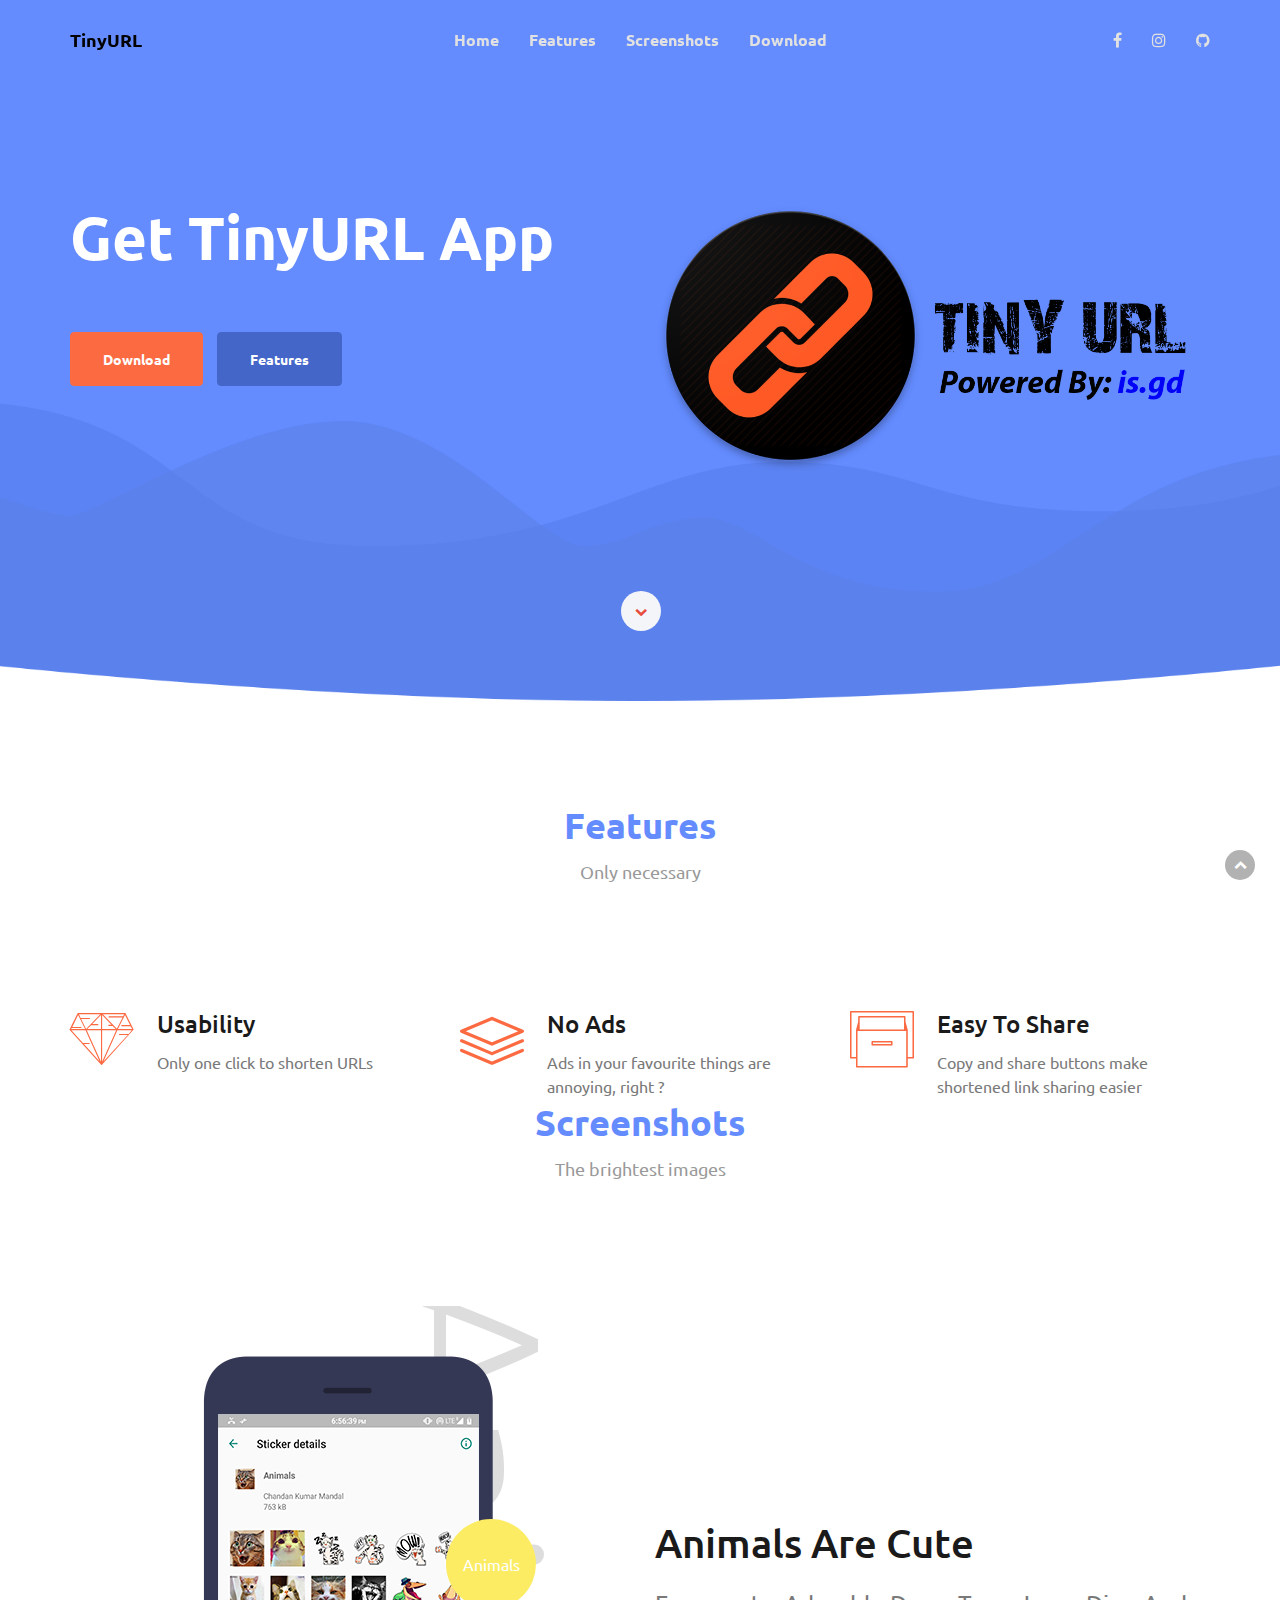
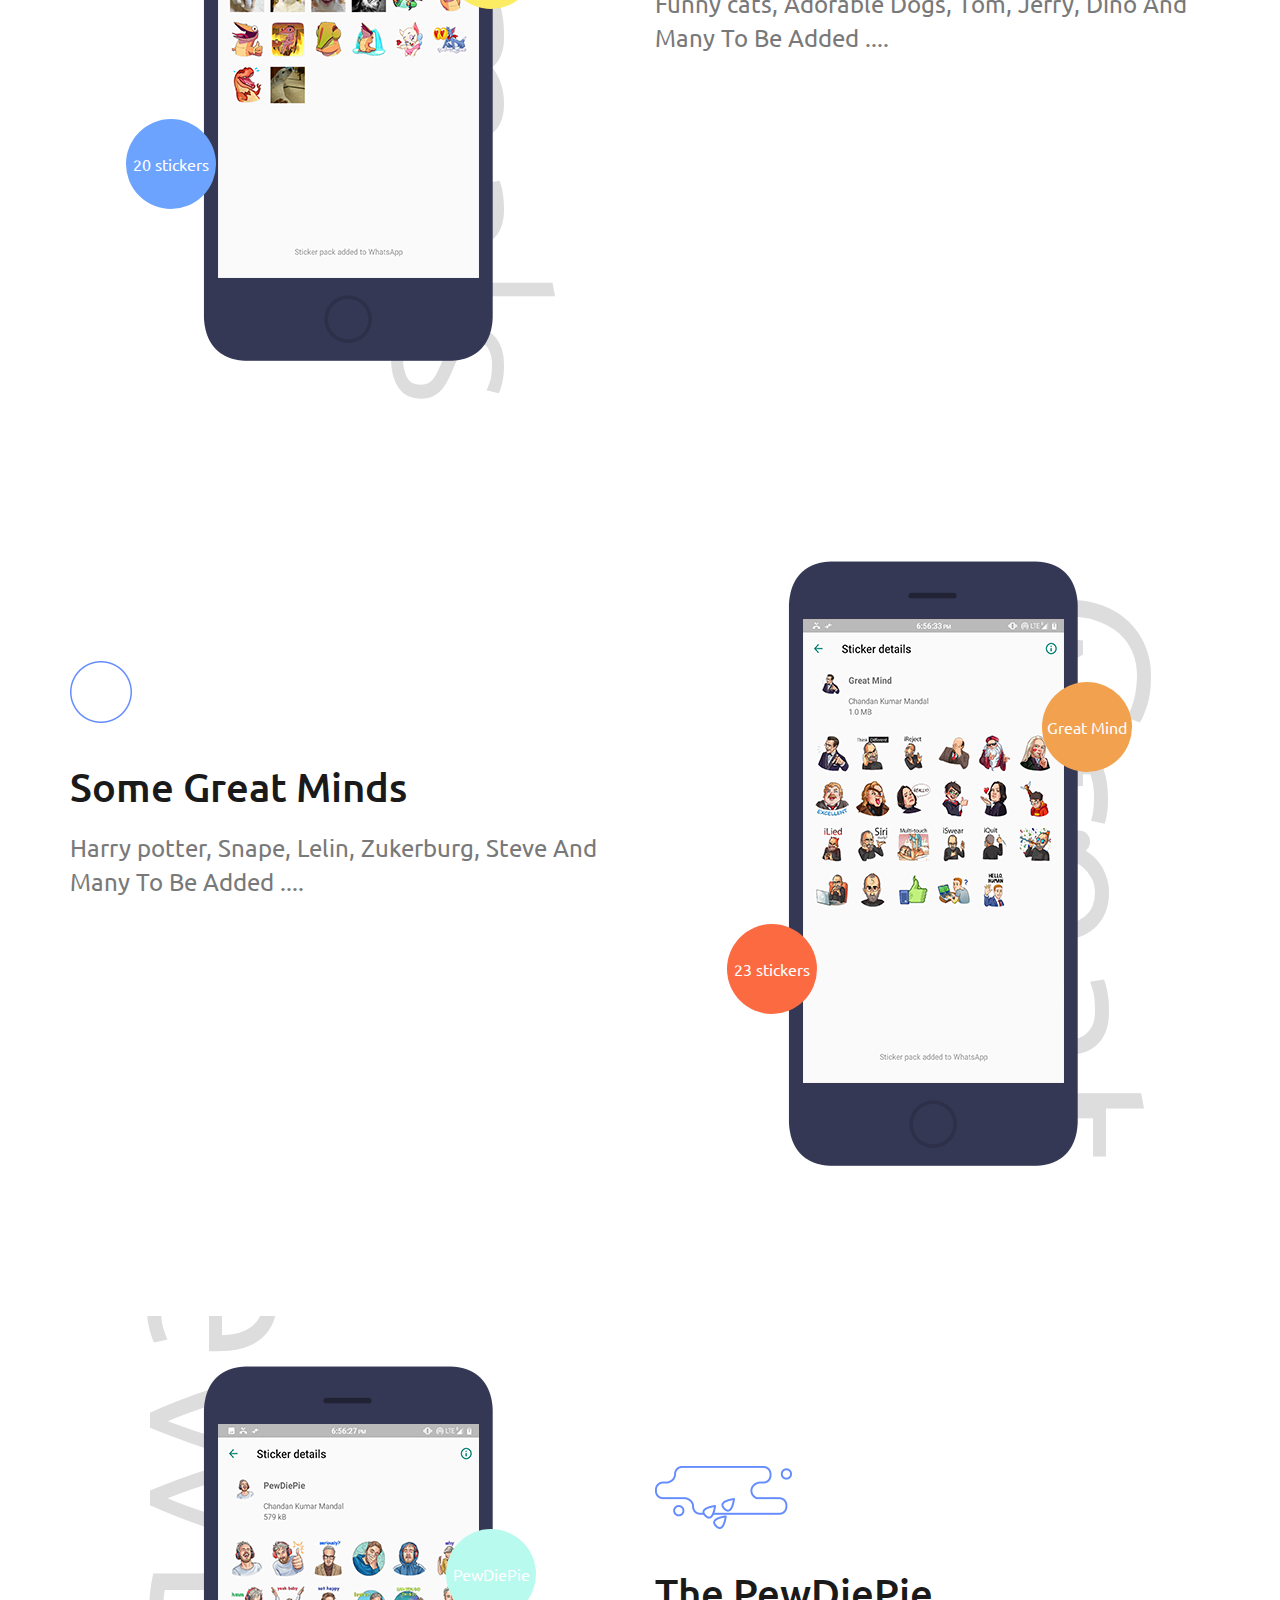
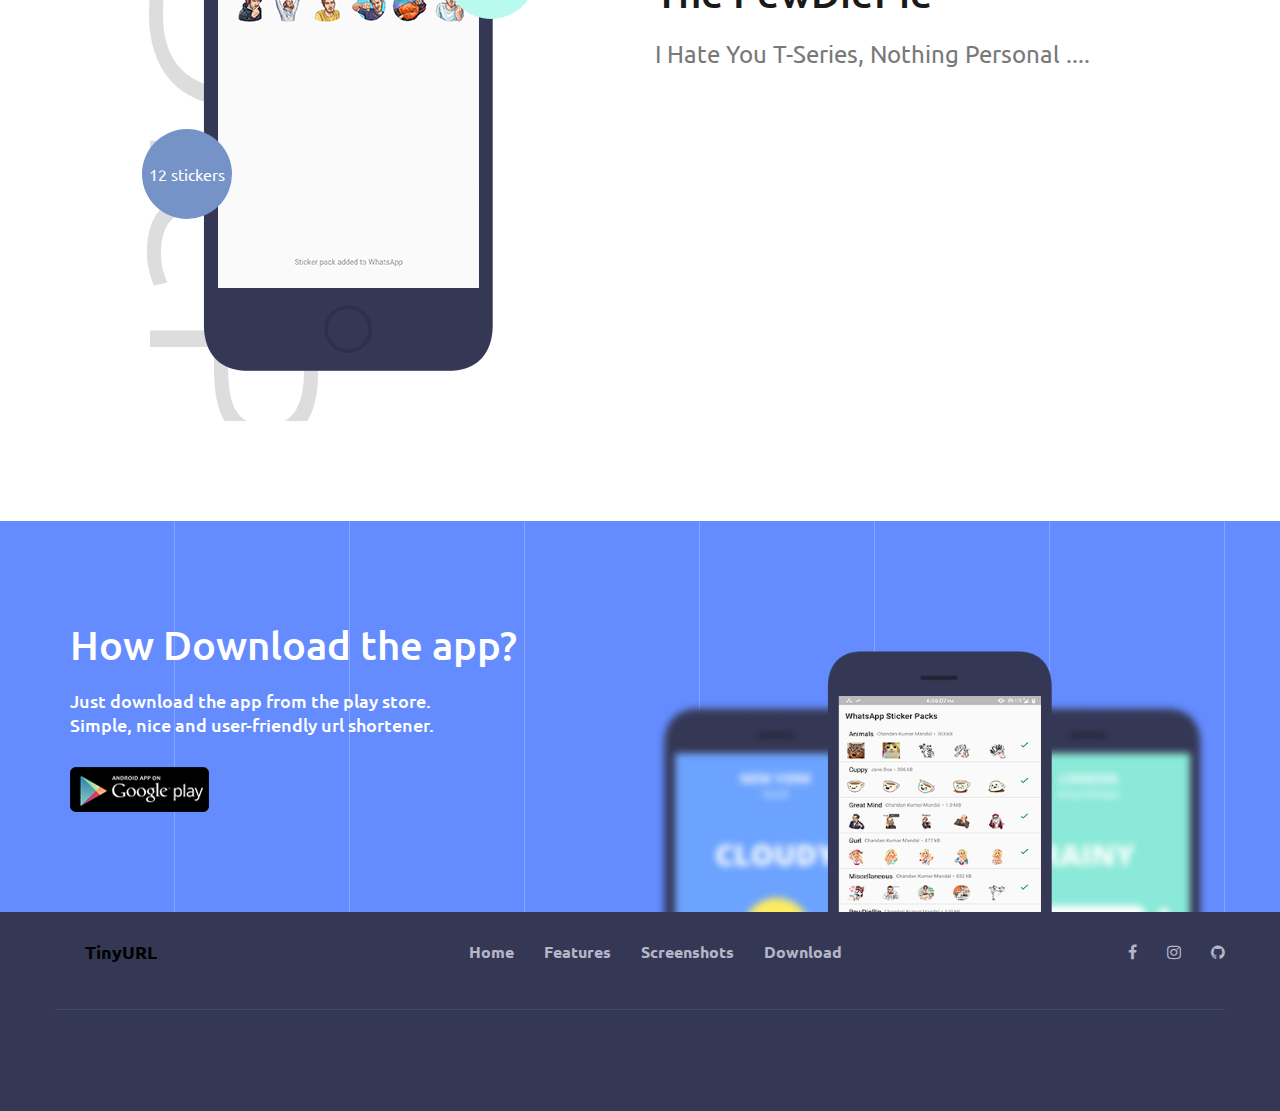
==== TinyURL/index.html @ ca2f942c "TinyURL pushed" ====
<!doctype html>
<html class="no-js" lang="en">

<head>
    <meta charset="utf-8">
    <title>TinyURL</title>
    <meta name="description" content="">
    <meta name="viewport" content="width=device-width, initial-scale=1">
    <link rel="icon" type="image/png" href="favicon.ico">

    <!--Google Font link-->
    <link href="https://fonts.googleapis.com/css?family=Ubuntu:300,300i,400,400i,500,500i,700,700i" rel="stylesheet">


    <link rel="stylesheet" href="assets/css/swiper.min.css">
    <link rel="stylesheet" href="assets/css/animate.css">
    <link rel="stylesheet" href="assets/css/iconfont.css">
    <link rel="stylesheet" href="assets/css/font-awesome.min.css">
    <link rel="stylesheet" href="assets/css/bootstrap.min.css">
    <link rel="stylesheet" href="assets/css/magnific-popup.css">
    <link rel="stylesheet" href="assets/css/bootsnav.css">



    <!--For Plugins external css-->
    <!--<link rel="stylesheet" href="assets/css/plugins.css" />-->
    <!--Theme custom css -->
    <link rel="stylesheet" href="assets/css/style.css">

    <!--Theme Responsive css-->
    <link rel="stylesheet" href="assets/css/responsive.css" />

    <script src="assets/js/vendor/modernizr-2.8.3-respond-1.4.2.min.js"></script>
    
    <!-- Global site tag (gtag.js) - Google Analytics -->
    <script async src="https://www.googletagmanager.com/gtag/js?id=UA-130914619-2"></script>
    <script>
        window.dataLayer = window.dataLayer || [];
        function gtag(){dataLayer.push(arguments);}
        gtag('js', new Date());

        gtag('config', 'UA-130914619-2');
    </script>

</head>

<body data-spy="scroll" data-target=".navbar-collapse">


    <!-- Preloader -->
    <div id="loading">
        <div id="loading-center">
            <div id="loading-center-absolute">
                <div class="object" id="object_one"></div>
                <div class="object" id="object_two"></div>
                <div class="object" id="object_three"></div>
                <div class="object" id="object_four"></div>
            </div>
        </div>
    </div>
    <!--End off Preloader -->


    <div class="culmn">
        <!--Home page style-->


        <nav class="navbar navbar-default bootsnav navbar-fixed white no-background">
            <div class="container">

                <!-- Start Atribute Navigation -->
                <div class="attr-nav">
                    <ul>
                        <li>
                            <a href="https://facebook.com/chankruze">
                                <i class="fa fa-facebook"></i>
                            </a>
                        </li>
                        <li>
                            <a href="https://instagram.com/chankruze">
                                <i class="fa fa-instagram"></i>
                            </a>
                        </li>
                        <li>
                            <a href="https://github.com/chankruze">
                                <i class="fa fa-github"></i>
                            </a>
                        </li>
                    </ul>
                </div>
                <!-- End Atribute Navigation -->


                <!-- Start Header Navigation -->
                <div class="navbar-header">
                    <button type="button" class="navbar-toggle" data-toggle="collapse" data-target="#navbar-menu">
                        <i class="fa fa-bars"></i>
                    </button>
                    <a class="navbar-brand" id="logo-brand-top" href="#brand">TinyURL</a>

                </div>
                <!-- End Header Navigation -->

                <!-- navbar menu -->
                <div class="collapse navbar-collapse" id="navbar-menu">
                    <ul class="nav navbar-nav navbar-center">
                        <li>
                            <a href="#home">Home</a>
                        </li>
                        <li>
                            <a href="#features">Features</a>
                        </li>
                        <li>
                            <a href="#screen_area">Screenshots</a>
                        </li>
                        <li>
                            <a href="#download">Download</a>
                        </li>
                    </ul>
                </div>
                <!-- /.navbar-collapse -->
            </div>
        </nav>

        <!--Home Sections-->

        <section id="home" class="home">
            <div class="container">
                <div class="row">
                    <div class="main_home">
                        <div class="col-md-6">
                            <div class="home_text">
                                <h1 class="text-white">Get TinyURL App</h1>
                            </div>

                            <div class="home_btns m-top-40">
                                <a href="#download" class="btn btn-danger m-top-20">Download</a>
                                <a href="#features" class="btn btn-primary m-top-20">Features</a>
                            </div>
                        </div>

                        <div class="col-md-6">
                            <div class="phone_one phone_attr1 text-center sm-m-top-50">
                                <div class="text-uppercase text-white">
                                    <img src="assets/images/Graphics1.png" alt="" />
                                </div>
                            </div>
                        </div>

                    </div>
                    <div class="scrooldown">
                        <a href="#features">
                            <i class="fa fa-chevron-down"></i>
                        </a>
                    </div>

                </div>
                <!--End off row-->
            </div>
            <!--End off container -->
        </section>
        <!--End off Home Sections-->



        <!--Featured Section-->
        <section id="features" class="features">
            <div class="container">
                <div class="row">
                    <div class="main_features p-top-100">
                        <div class="col-md-8 col-md-offset-2 col-sm-12 col-xs-12">
                            <div class="head_title text-center">
                                <h2>Features</h2>
                                <h5>Only necessary</h5>
                            </div>
                        </div>

                        <div class="col-md-4">
                            <div class="features_item sm-m-top-30">
                                <div class="f_item_icon">
                                    <i class="icon icon-diamond6"></i>
                                </div>
                                <div class="f_item_text">
                                    <h3>Usability</h3>
                                    <p>Only one click to shorten URLs</p>
                                </div>
                            </div>
                        </div>
                        <div class="col-md-4">
                            <div class="features_item sm-m-top-30">
                                <div class="f_item_icon">
                                    <i class="icon icon-layers2"></i>
                                </div>
                                <div class="f_item_text">
                                    <h3>No Ads</h3>
                                    <p>Ads in your favourite things are annoying, right ?</p>
                                </div>
                            </div>
                        </div>
                        <div class="col-md-4">
                            <div class="features_item sm-m-top-30">
                                <div class="f_item_icon">
                                    <i class="icon icon-business-32"></i>
                                </div>
                                <div class="f_item_text">
                                    <h3>Easy To Share</h3>
                                    <p>Copy and share buttons make shortened link sharing easier</p>
                                </div>
                            </div>
                        </div>
                    </div>
                </div>
                <!-- End off row -->
            </div>
            <!-- End off container -->
        </section>
        <!-- End off Featured Section-->

        <!--screen short section-->

        <section id="screen_area" class="screen_area">
            <div class="container">
                <div class="row">
                    <div class="main_screen">
                        <div class="col-md-8 col-md-offset-2 col-sm-12">
                            <div class="head_title text-center">
                                <h2>Screenshots</h2>
                                <h5>The brightest images</h5>
                            </div>
                        </div>

                        <!-- Screen01-->
                        <div class="screen01 roomy-50">
                            <div class="col-md-6">
                                <div class="screen01_img text-center">
                                    <div class="attr_cloudy text-white">Animals</div>
                                    <div class="attr_deg2 text-white">20 stickers</div>
                                    <img src="assets/images/screen01.png" alt="" />
                                    <h1 class="cloudy">Animals</h1>
                                </div>
                            </div>
                            <div class="col-md-6">
                                <div class="screen01_content m-top-100">
                                    <div class="screen01_content_img ">
                                        <img src="assets/images/drag/cloud1.png" alt="" />
                                    </div>
                                    <h2 class="m-top-40">Animals Are Cute</h2>
                                    <p class="m-top-20">Funny cats, Adorable Dogs, Tom, Jerry, Dino And Many To Be Added ....</p>
                                </div>
                            </div>
                        </div>
                        <!--End off Screen01-->

                        <!-- Screen02-->
                        <div class="screen02 roomy-50 m-top-100">
                            <div class="col-md-6 col-md-push-6">
                                <div class="screen02_img text-center">
                                    <div class="attr_sun2 text-white">Great Mind</div>
                                    <div class="attr_deg3 text-white">23 stickers</div>
                                    <img src="assets/images/screen02.png" alt="" />
                                    <h1 class="sunny">Great Mind</h1>
                                </div>
                            </div>
                            <div class="col-md-6 col-md-pull-6">
                                <div class="screen02_content m-top-100">
                                    <div class="screen02_content_img ">
                                        <img src="assets/images/sun1.png" alt="" />
                                    </div>
                                    <h2 class="m-top-40">Some Great Minds</h2>
                                    <p class="m-top-20">Harry potter, Snape, Lelin, Zukerburg, Steve And Many To Be Added ....</p>
                                </div>
                            </div>
                        </div>
                        <!--End off Screen02-->

                        <!-- Screen03-->
                        <div class="screen03 roomy-50 m-top-100">
                            <div class="col-md-6">
                                <div class="screen03_img text-center">
                                    <div class="attr_rainy2 text-white">PewDiePie</div>
                                    <div class="attr_deg4 text-white">12 stickers</div>
                                    <img src="assets/images/screen03.png" alt="" />
                                    <h1 class="rainy">PewDiePie</h1>
                                </div>
                            </div>
                            <div class="col-md-6">
                                <div class="screen03_content m-top-100">
                                    <div class="screen03_content_img ">
                                        <img src="assets/images/rainy1.png" alt="" />
                                    </div>
                                    <h2 class="m-top-40">The PewDiePie</h2>
                                    <p class="m-top-20">I Hate You T-Series, Nothing Personal ....</p>
                                </div>
                            </div>
                        </div>
                        <!--End off Screen02-->


                    </div>
                </div>
                <!--End off row-->
            </div>
            <!--End off container-->
        </section>
        <!--End off Screen01 Area Section -->




        <!--App Download Section-->
        <section id="download" class="download m-top-100">
            <div class="download_overlay"></div>
            <div class="container">
                <div class="row">
                    <div class="main_download ">
                        <div class="col-md-6">
                            <div class="download_item roomy-100">
                                <h2 class="text-white">How Download the app?</h2>
                                <h5 class="text-white m-top-20">Just download the app from the play store. Simple, nice and user-friendly url shortener.</h5>

                                <div class="download_app m-top-30">
                                    <a href="https://play.google.com/store/apps/details?id=com.geekofia.tinyurl">
                                        <img src="assets/images/googleplay.png" alt="google play image">
                                    </a>
                                </div>
                            </div>
                        </div>
                        <div class="col-md-6">
                            <div class="download_item m-top-70">
                                <img class="app_right" src="assets/images/appdownload1.png" alt="" />
                            </div>
                        </div>
                    </div>
                </div>
            </div>
        </section>

        <!-- scroll up-->
        <div class="scrollup">
            <a href="#">
                <i class="fa fa-chevron-up"></i>
            </a>
        </div>
        <!-- End off scroll up -->


        <footer id="footer" class="footer bg-black">
            <div class="container">
                <div class="row">
                    <div class="col-md-12">
                        <nav class="navbar navbar-default bootsnav footer-menu no-background">
                            <div class="container">

                                <!-- Start Atribute Navigation -->
                                <div class="attr-nav">
                                    <ul>
                                        <li>
                                            <a href="https://facebook.com/chankruze">
                                                <i class="fa fa-facebook"></i>
                                            </a>
                                        </li>
                                        <li>
                                            <a href="https://instagram.com/chankruze">
                                                <i class="fa fa-instagram"></i>
                                            </a>
                                        </li>
                                        <li>
                                            <a href="https://github.com/chankruze">
                                                <i class="fa fa-github"></i>
                                            </a>
                                        </li>
                                    </ul>
                                </div>
                                <!-- End Atribute Navigation -->


                                <!-- Start Header Navigation -->
                                <div class="navbar-header">
                                    <button type="button" class="navbar-toggle" data-toggle="collapse" data-target="#navbar-footer">
                                        <i class="fa fa-bars"></i>
                                    </button>
                                    <a class="navbar-brand" id="logo-brand-bottom" href="#brand">TinyURL</a>
                                </div>
                                <!-- End Header Navigation -->

                                <!-- navbar menu -->
                                <div class="collapse navbar-collapse" id="navbar-footer">
                                    <ul class="nav navbar-nav navbar-center">
                                        <li>
                                            <a href="#home">Home</a>
                                        </li>
                                        <li>
                                            <a href="#features">Features</a>
                                        </li>
                                        <li>
                                            <a href="#screen_area">Screenshots</a>
                                        </li>
                                        <li>
                                            <a href="#download">Download</a>
                                        </li>
                                    </ul>
                                </div>
                                <!-- /.navbar-collapse -->
                            </div>
                        </nav>
                    </div>
                    <div class="divider"></div>
                    <div class="col-md-12">
                        <div class="main_footer text-center p-top-40 p-bottom-30">
                            <p class="wow fadeInRight" data-wow-duration="1s">
                                Made with
                                <i class="fa fa-heart"></i>
                                by
                                <a target="_blank" href="https://github.com/chankruze">Chandan Kumar Mandal</a>
                                2018.
                            </p>
                        </div>
                    </div>
                </div>
            </div>
        </footer>




    </div>

    <!-- JS includes -->

    <script src="assets/js/vendor/jquery-1.11.2.min.js"></script>
    <script src="assets/js/vendor/bootstrap.min.js"></script>

    <script src="assets/js/jquery.magnific-popup.js"></script>
    <script src="assets/js/jquery.easing.1.3.js"></script>
    <script src="assets/js/swiper.min.js"></script>
    <script src="assets/js/jquery.collapse.js"></script>
    <script src="assets/js/bootsnav.js"></script>



    <script src="assets/js/plugins.js"></script>
    <script src="assets/js/main.js"></script>

</body>

</html>
---- TinyURL/assets/css/iconfont.css ----
/*********************************************************************

*  Icon pack: bootstrapThemesCo-icon
*  This Icon pack created by: http://bootstrapthemes.co
*
*  Please keep this disclaimer with my code if you use it. Thanks. :-)
*  Got feedback or questions, ask here:
*  https://github.com/bootstrapthemesco/bootstrapthemes.co/issues

*********************************************************************/

@font-face {
    font-family: 'bootstrapThemesCo-icon';
    src:    url('../fonts/bootstrapThemesCo-icon.eot?dcpptv');
    src:    url('../fonts/bootstrapThemesCo-icon.eot?dcpptv#iefix') format('embedded-opentype'),
        url('../fonts/bootstrapThemesCo-icon.ttf?dcpptv') format('truetype'),
        url('../fonts/bootstrapThemesCo-icon.woff?dcpptv') format('woff'),
        url('../fonts/bootstrapThemesCo-icon.svg?dcpptv#bootstrapThemesCo-icon') format('svg');
    font-weight: normal;
    font-style: normal;
}

.icon {
    /* use !important to prevent issues with browser extensions that change fonts */
    font-family: 'bootstrapThemesCo-icon' !important;
    speak: none;
    font-style: normal;
    font-weight: normal;
    font-variant: normal;
    text-transform: none;
    line-height: 1;

    /* Better Font Rendering =========== */
    -webkit-font-smoothing: antialiased;
    -moz-osx-font-smoothing: grayscale;
}

.icon-agenda:before {
    content: "\eaca";
}
.icon-art:before {
    content: "\eacb";
}
.icon-picture2:before {
    content: "\e827";
}
.icon-bag:before {
    content: "\eacc";
}
.icon-eccommerce:before {
    content: "\eacf";
}
.icon-clock3:before {
    content: "\ead0";
}
.icon-clothes:before {
    content: "\ead1";
}
.icon-commerce-1:before {
    content: "\ead2";
}
.icon-commerce2:before {
    content: "\ead3";
}
.icon-computer2:before {
    content: "\ead4";
}
.icon-crown:before {
    content: "\ead5";
}
.icon-cup:before {
    content: "\ead6";
}
.icon-resturent:before {
    content: "\ead7";
}
.icon-birthday:before {
    content: "\ead8";
}
.icon-drinks:before {
    content: "\ead9";
}
.icon-drinks1:before {
    content: "\eada";
}
.icon-cup1:before {
    content: "\eadb";
}
.icon-pizza1:before {
    content: "\eadc";
}
.icon-bear1:before {
    content: "\eadd";
}
.icon-burger:before {
    content: "\eade";
}
.icon-food-9:before {
    content: "\eadf";
}
.icon-food-10:before {
    content: "\eae0";
}
.icon-food-11:before {
    content: "\eae1";
}
.icon-food-12:before {
    content: "\eae2";
}
.icon-food:before {
    content: "\eae3";
}
.icon-home2:before {
    content: "\eae4";
}
.icon-justice:before {
    content: "\eae5";
}
.icon-light-1:before {
    content: "\eae6";
}
.icon-light:before {
    content: "\eae7";
}
.icon-medical-12:before {
    content: "\eae8";
}
.icon-medical-22:before {
    content: "\eae9";
}
.icon-medical2:before {
    content: "\eaea";
}
.icon-money2:before {
    content: "\eaeb";
}
.icon-mountain:before {
    content: "\eaec";
}
.icon-multimedia-12:before {
    content: "\eaed";
}
.icon-multimedia2:before {
    content: "\eaee";
}
.icon-music-1:before {
    content: "\eaef";
}
.icon-music-2:before {
    content: "\eaf0";
}
.icon-music:before {
    content: "\eaf1";
}
.icon-party-1:before {
    content: "\eaf2";
}
.icon-party:before {
    content: "\eaf3";
}
.icon-people-14:before {
    content: "\eaf4";
}
.icon-people-22:before {
    content: "\eaf5";
}
.icon-people-32:before {
    content: "\eaf6";
}
.icon-people-42:before {
    content: "\eaf7";
}
.icon-people:before {
    content: "\eaf8";
}
.icon-planet:before {
    content: "\eaf9";
}
.icon-present:before {
    content: "\eafa";
}
.icon-restaurant-1:before {
    content: "\eafb";
}
.icon-restaurant2:before {
    content: "\eafc";
}
.icon-science-1:before {
    content: "\eafd";
}
.icon-science:before {
    content: "\eafe";
}
.icon-shapes:before {
    content: "\eaff";
}
.icon-size:before {
    content: "\eb00";
}
.icon-technology-12:before {
    content: "\eb02";
}
.icon-technology-22:before {
    content: "\eb03";
}
.icon-technology:before {
    content: "\eb04";
}
.icon-tool-12:before {
    content: "\eb05";
}
.icon-tool-22:before {
    content: "\eb06";
}
.icon-tool-32:before {
    content: "\eb07";
}
.icon-tool:before {
    content: "\eb08";
}
.icon-typography:before {
    content: "\eb09";
}
.icon-vintage-1:before {
    content: "\eb0a";
}
.icon-vintage-2:before {
    content: "\eb0b";
}
.icon-vintage2:before {
    content: "\eb0c";
}
.icon-wrench:before {
    content: "\eb0d";
}
.icon-bank31:before {
    content: "\e902";
}
.icon-bank45:before {
    content: "\e903";
}
.icon-bank53:before {
    content: "\e904";
}
.icon-bank110:before {
    content: "\e905";
}
.icon-bank111:before {
    content: "\e906";
}
.icon-cards3:before {
    content: "\e907";
}
.icon-bank48:before {
    content: "\e908";
}
.icon-money-6:before {
    content: "\e909";
}
.icon-id19:before {
    content: "\e90a";
}
.icon-cellphone:before {
    content: "\e90b";
}
.icon-money-7:before {
    content: "\e90c";
}
.icon-id-card42:before {
    content: "\e90d";
}
.icon-business-20:before {
    content: "\e90e";
}
.icon-business-17:before {
    content: "\e90f";
}
.icon-money385:before {
    content: "\e910";
}
.icon-debit-card15:before {
    content: "\e911";
}
.icon-credit-card31:before {
    content: "\e912";
}
.icon-business-18:before {
    content: "\e913";
}
.icon-payment-method9:before {
    content: "\e914";
}
.icon-money383:before {
    content: "\e9a3";
}
.icon-cash3:before {
    content: "\e915";
}
.icon-currency43:before {
    content: "\e916";
}
.icon-money-14:before {
    content: "\e917";
}
.icon-money-1:before {
    content: "\e91a";
}
.icon-money389:before {
    content: "\e9a5";
}
.icon-currency31:before {
    content: "\e967";
}
.icon-currency33:before {
    content: "\e968";
}
.icon-dollar-symbol10:before {
    content: "\e972";
}
.icon-business-210:before {
    content: "\eace";
}
.icon-dollar-symbol17:before {
    content: "\e973";
}
.icon-archives:before {
    content: "\e91b";
}
.icon-light-bulb53:before {
    content: "\e991";
}
.icon-money:before {
    content: "\ea64";
}
.icon-paper:before {
    content: "\e91c";
}
.icon-id-card9:before {
    content: "\e91d";
}
.icon-business-5:before {
    content: "\e91e";
}
.icon-business-22:before {
    content: "\e91f";
}
.icon-license:before {
    content: "\e822";
}
.icon-beach:before {
    content: "\e920";
}
.icon-baggage29:before {
    content: "\e921";
}
.icon-bag73:before {
    content: "\e922";
}
.icon-bank24:before {
    content: "\e923";
}
.icon-bank106:before {
    content: "\e925";
}
.icon-business-110:before {
    content: "\eacd";
}
.icon-graphs4:before {
    content: "\e926";
}
.icon-graphic78:before {
    content: "\e929";
}
.icon-line-graphic9:before {
    content: "\e92a";
}
.icon-business-30:before {
    content: "\e92b";
}
.icon-graphic:before {
    content: "\e92c";
}
.icon-business-9:before {
    content: "\e92e";
}
.icon-business-26:before {
    content: "\e931";
}
.icon-stats47:before {
    content: "\e933";
}
.icon-stats42:before {
    content: "\e934";
}
.icon-data56:before {
    content: "\e935";
}
.icon-line-graphic8:before {
    content: "\e936";
}
.icon-business72:before {
    content: "\e937";
}
.icon-monitor:before {
    content: "\e938";
}
.icon-arrow-1:before {
    content: "\e939";
}
.icon-computer:before {
    content: "\e93a";
}
.icon-business-8:before {
    content: "\e93b";
}
.icon-basket36:before {
    content: "\e93f";
}
.icon-bill10:before {
    content: "\e940";
}
.icon-bill13:before {
    content: "\e941";
}
.icon-briefcase30:before {
    content: "\e942";
}
.icon-building112:before {
    content: "\e94a";
}
.icon-building134:before {
    content: "\e94b";
}
.icon-building143:before {
    content: "\e94c";
}
.icon-business15:before {
    content: "\e94d";
}
.icon-business70:before {
    content: "\e94e";
}
.icon-businessman30:before {
    content: "\e94f";
}
.icon-businessman285:before {
    content: "\e950";
}
.icon-butchery:before {
    content: "\e951";
}
.icon-case3:before {
    content: "\e952";
}
.icon-chart6:before {
    content: "\e953";
}
.icon-circular-arrows9:before {
    content: "\e954";
}
.icon-city39:before {
    content: "\e955";
}
.icon-closed3:before {
    content: "\e956";
}
.icon-cloud-storage9:before {
    content: "\e957";
}
.icon-coffee-cup5:before {
    content: "\e958";
}
.icon-cogwheel50:before {
    content: "\e959";
}
.icon-cogwheels16:before {
    content: "\e95a";
}
.icon-coin:before {
    content: "\e95b";
}
.icon-computer-screen50:before {
    content: "\e95c";
}
.icon-computer-screen19:before {
    content: "\e95d";
}
.icon-computer-screen20:before {
    content: "\e95e";
}
.icon-computer-screen22:before {
    content: "\e95f";
}
.icon-credit-card28:before {
    content: "\e960";
}
.icon-computer-screen21:before {
    content: "\e962";
}
.icon-computer-screen49:before {
    content: "\e965";
}
.icon-computering:before {
    content: "\e966";
}
.icon-curriculum4:before {
    content: "\e969";
}
.icon-customer-service8:before {
    content: "\e96a";
}
.icon-cute:before {
    content: "\e96b";
}
.icon-data63:before {
    content: "\e96c";
}
.icon-delivery48:before {
    content: "\e96d";
}
.icon-dessert45:before {
    content: "\e96e";
}
.icon-diamond6:before {
    content: "\e96f";
}
.icon-document286:before {
    content: "\e970";
}
.icon-file273:before {
    content: "\e977";
}
.icon-file294:before {
    content: "\e978";
}
.icon-file322:before {
    content: "\e979";
}
.icon-folder61:before {
    content: "\e97a";
}
.icon-game91:before {
    content: "\e97b";
}
.icon-garbage43:before {
    content: "\e97c";
}
.icon-golden4:before {
    content: "\e97d";
}
.icon-graph36:before {
    content: "\e97e";
}
.icon-graphic75:before {
    content: "\e97f";
}
.icon-group47:before {
    content: "\e980";
}
.icon-handshake5:before {
    content: "\e981";
}
.icon-handshake7:before {
    content: "\e982";
}
.icon-heart388:before {
    content: "\e983";
}
.icon-heart389:before {
    content: "\e984";
}
.icon-heater1:before {
    content: "\e985";
}
.icon-human57:before {
    content: "\e988";
}
.icon-industrial8:before {
    content: "\e989";
}
.icon-industrial20:before {
    content: "\e98a";
}
.icon-industry7:before {
    content: "\e98b";
}
.icon-insect31:before {
    content: "\e98c";
}
.icon-lamp43:before {
    content: "\e98d";
}
.icon-letter124:before {
    content: "\e98e";
}
.icon-money514:before {
    content: "\e9aa";
}
.icon-letters24:before {
    content: "\e98f";
}
.icon-envelope126:before {
    content: "\e975";
}
.icon-check-1:before {
    content: "\ea13";
}
.icon-mail113:before {
    content: "\e998";
}
.icon-levels5:before {
    content: "\e990";
}
.icon-lock133:before {
    content: "\e992";
}
.icon-logistics16:before {
    content: "\e993";
}
.icon-logistics51:before {
    content: "\e994";
}
.icon-loudspeaker30:before {
    content: "\e995";
}
.icon-magnifying-glass66:before {
    content: "\e996";
}
.icon-magnifying-glass86:before {
    content: "\e997";
}
.icon-man78:before {
    content: "\e999";
}
.icon-man523:before {
    content: "\e99a";
}
.icon-managers:before {
    content: "\e99b";
}
.icon-map12:before {
    content: "\e99c";
}
.icon-market13:before {
    content: "\e99d";
}
.icon-men24:before {
    content: "\e99f";
}
.icon-men56:before {
    content: "\e9a0";
}
.icon-milk6:before {
    content: "\e9a1";
}
.icon-money210:before {
    content: "\e9a2";
}
.icon-money409:before {
    content: "\e9a6";
}
.icon-money441:before {
    content: "\e9a8";
}
.icon-money502:before {
    content: "\e9a9";
}
.icon-money386:before {
    content: "\e9a4";
}
.icon-money570:before {
    content: "\e9ab";
}
.icon-multimedia-option25:before {
    content: "\e9ac";
}
.icon-news20:before {
    content: "\e9ad";
}
.icon-notepad23:before {
    content: "\e9ae";
}
.icon-package28:before {
    content: "\e9af";
}
.icon-paperclip1:before {
    content: "\e9b0";
}
.icon-payment-method8:before {
    content: "\e9b1";
}
.icon-pencil157:before {
    content: "\e9b2";
}
.icon-percentage3:before {
    content: "\e9b3";
}
.icon-person256:before {
    content: "\e9b4";
}
.icon-phone34:before {
    content: "\e9b5";
}
.icon-pin139:before {
    content: "\e9b6";
}
.icon-printed3:before {
    content: "\e9b7";
}
.icon-profession10:before {
    content: "\e9b9";
}
.icon-professional4:before {
    content: "\e9ba";
}
.icon-professional5:before {
    content: "\e9bb";
}
.icon-real-estate2:before {
    content: "\e9bc";
}
.icon-save13:before {
    content: "\e9bd";
}
.icon-scarecrow2:before {
    content: "\e9be";
}
.icon-settings18:before {
    content: "\e9bf";
}
.icon-supermarket39:before {
    content: "\e9cf";
}
.icon-supermarket41:before {
    content: "\e9d0";
}
.icon-shopper22:before {
    content: "\e9c2";
}
.icon-shopping-basket8:before {
    content: "\e9c3";
}
.icon-shopping-1:before {
    content: "\ea85";
}
.icon-shopping1:before {
    content: "\e9c4";
}
.icon-shopping2:before {
    content: "\e9c5";
}
.icon-smartphone260:before {
    content: "\e9c6";
}
.icon-spam:before {
    content: "\e9c7";
}
.icon-speech-bubble68:before {
    content: "\e9c8";
}
.icon-speech-bubble142:before {
    content: "\e9c9";
}
.icon-stats56:before {
    content: "\e9cb";
}
.icon-stick-man200:before {
    content: "\e9cc";
}
.icon-shop:before {
    content: "\e9c0";
}
.icon-store19:before {
    content: "\e9cd";
}
.icon-house85:before {
    content: "\e987";
}
.icon-business-10:before {
    content: "\ea02";
}
.icon-suitcase89:before {
    content: "\e9ce";
}
.icon-money421:before {
    content: "\e9a7";
}
.icon-tag20:before {
    content: "\e9d2";
}
.icon-targeting11:before {
    content: "\e9d3";
}
.icon-worker51:before {
    content: "\e9ea";
}
.icon-telemarketer6:before {
    content: "\e9d4";
}
.icon-telemarketer32:before {
    content: "\e9d5";
}
.icon-telephone197:before {
    content: "\e9d6";
}
.icon-telephone208:before {
    content: "\e9d7";
}
.icon-printer13:before {
    content: "\e9b8";
}
.icon-tool294:before {
    content: "\e9d8";
}
.icon-tool724:before {
    content: "\e9d9";
}
.icon-tool800:before {
    content: "\e9da";
}
.icon-tool1074:before {
    content: "\e9db";
}
.icon-transport224:before {
    content: "\e9dc";
}
.icon-transport796:before {
    content: "\e9dd";
}
.icon-transport1088:before {
    content: "\e9de";
}
.icon-transport1089:before {
    content: "\e9df";
}
.icon-triangle25:before {
    content: "\e9e0";
}
.icon-user216:before {
    content: "\e9e1";
}
.icon-vacations2:before {
    content: "\e9e2";
}
.icon-white79:before {
    content: "\e9e4";
}
.icon-winner64:before {
    content: "\e9e5";
}
.icon-woman243:before {
    content: "\e9e6";
}
.icon-worker:before {
    content: "\e9e7";
}
.icon-worker43:before {
    content: "\e9e8";
}
.icon-worker44:before {
    content: "\e9e9";
}
.icon-working15:before {
    content: "\e9eb";
}
.icon-world80:before {
    content: "\e9ec";
}
.icon-arrows-1:before {
    content: "\e9ed";
}
.icon-arrows-2:before {
    content: "\e9ee";
}
.icon-arrows-3:before {
    content: "\e9ef";
}
.icon-arrows:before {
    content: "\e9f0";
}
.icon-avatar:before {
    content: "\e9f1";
}
.icon-ball:before {
    content: "\e9f2";
}
.icon-box:before {
    content: "\e9f3";
}
.icon-boxes:before {
    content: "\e9f4";
}
.icon-building:before {
    content: "\e9f5";
}
.icon-buildings-1:before {
    content: "\e9f6";
}
.icon-buildings-2:before {
    content: "\e9f7";
}
.icon-buildings-3:before {
    content: "\e9f8";
}
.icon-buildings-4:before {
    content: "\e9f9";
}
.icon-buildings-5:before {
    content: "\e9fa";
}
.icon-buildings:before {
    content: "\e9fb";
}
.icon-business-1:before {
    content: "\e9fc";
}
.icon-business-2:before {
    content: "\e9fd";
}
.icon-business-3:before {
    content: "\e9fe";
}
.icon-business-4:before {
    content: "\e9ff";
}
.icon-business-6:before {
    content: "\ea00";
}
.icon-business-7:before {
    content: "\ea01";
}
.icon-business-11:before {
    content: "\ea03";
}
.icon-business-12:before {
    content: "\ea04";
}
.icon-business-13:before {
    content: "\ea05";
}
.icon-business-14:before {
    content: "\ea06";
}
.icon-business-15:before {
    content: "\ea07";
}
.icon-business-19:before {
    content: "\ea08";
}
.icon-business-21:before {
    content: "\ea09";
}
.icon-business-24:before {
    content: "\ea0b";
}
.icon-business-25:before {
    content: "\ea0c";
}
.icon-business-27:before {
    content: "\ea0d";
}
.icon-business-29:before {
    content: "\ea0f";
}
.icon-business-32:before {
    content: "\ea10";
}
.icon-business-33:before {
    content: "\ea11";
}
.icon-business:before {
    content: "\ea12";
}
.icon-check:before {
    content: "\ea14";
}
.icon-circle-4:before {
    content: "\ea15";
}
.icon-circle:before {
    content: "\ea16";
}
.icon-city:before {
    content: "\ea17";
}
.icon-clock-1:before {
    content: "\ea18";
}
.icon-clock:before {
    content: "\ea19";
}
.icon-coins-1:before {
    content: "\ea1a";
}
.icon-coins-2:before {
    content: "\ea1b";
}
.icon-coins-3:before {
    content: "\ea1c";
}
.icon-coins:before {
    content: "\ea1d";
}
.icon-commerce:before {
    content: "\ea1e";
}
.icon-computer-1:before {
    content: "\ea1f";
}
.icon-computer-2:before {
    content: "\ea20";
}
.icon-computer-3:before {
    content: "\ea21";
}
.icon-computer-4:before {
    content: "\ea22";
}
.icon-computer-5:before {
    content: "\ea23";
}
.icon-computer-6:before {
    content: "\ea24";
}
.icon-computer-7:before {
    content: "\ea25";
}
.icon-computer-8:before {
    content: "\ea26";
}
.icon-connection-1:before {
    content: "\ea27";
}
.icon-connection:before {
    content: "\ea29";
}
.icon-construction-1:before {
    content: "\ea2a";
}
.icon-construction-2:before {
    content: "\ea2b";
}
.icon-construction-3:before {
    content: "\ea2c";
}
.icon-construction-4:before {
    content: "\ea2d";
}
.icon-construction-5:before {
    content: "\ea2e";
}
.icon-construction-6:before {
    content: "\ea2f";
}
.icon-construction-7:before {
    content: "\ea30";
}
.icon-construction-8:before {
    content: "\ea31";
}
.icon-construction-9:before {
    content: "\ea32";
}
.icon-construction-10:before {
    content: "\ea33";
}
.icon-construction-11:before {
    content: "\ea34";
}
.icon-construction2:before {
    content: "\ea35";
}
.icon-cut-1:before {
    content: "\ea36";
}
.icon-cut:before {
    content: "\ea37";
}
.icon-database:before {
    content: "\ea38";
}
.icon-farm:before {
    content: "\ea39";
}
.icon-folder:before {
    content: "\ea3a";
}
.icon-game-1:before {
    content: "\ea3b";
}
.icon-game-2:before {
    content: "\ea3c";
}
.icon-game:before {
    content: "\ea3d";
}
.icon-gear:before {
    content: "\ea3e";
}
.icon-gym:before {
    content: "\ea3f";
}
.icon-health:before {
    content: "\ea40";
}
.icon-home-1:before {
    content: "\ea41";
}
.icon-home-2:before {
    content: "\ea42";
}
.icon-home:before {
    content: "\ea43";
}
.icon-interface-1:before {
    content: "\ea44";
}
.icon-interface-2:before {
    content: "\ea45";
}
.icon-interface-3:before {
    content: "\ea46";
}
.icon-interface-4:before {
    content: "\ea47";
}
.icon-interface:before {
    content: "\ea48";
}
.icon-internet:before {
    content: "\ea49";
}
.icon-man-1:before {
    content: "\ea4b";
}
.icon-man-2:before {
    content: "\ea4c";
}
.icon-man-3:before {
    content: "\ea4d";
}
.icon-man:before {
    content: "\ea4e";
}
.icon-market:before {
    content: "\ea4f";
}
.icon-medical-1:before {
    content: "\ea50";
}
.icon-medical-2:before {
    content: "\ea51";
}
.icon-medical-3:before {
    content: "\ea52";
}
.icon-medical-4:before {
    content: "\ea53";
}
.icon-medical-5:before {
    content: "\ea54";
}
.icon-medical-6:before {
    content: "\ea55";
}
.icon-medical-7:before {
    content: "\ea56";
}
.icon-medical-8:before {
    content: "\ea57";
}
.icon-medical-9:before {
    content: "\ea58";
}
.icon-medical:before {
    content: "\ea59";
}
.icon-money-2:before {
    content: "\ea5a";
}
.icon-money-3:before {
    content: "\ea5b";
}
.icon-money-4:before {
    content: "\ea5c";
}
.icon-money-5:before {
    content: "\ea5d";
}
.icon-money-8:before {
    content: "\ea5e";
}
.icon-money-9:before {
    content: "\ea5f";
}
.icon-money-10:before {
    content: "\ea60";
}
.icon-money-11:before {
    content: "\ea61";
}
.icon-money-12:before {
    content: "\ea62";
}
.icon-money-13:before {
    content: "\ea63";
}
.icon-monitor-1:before {
    content: "\ea65";
}
.icon-multimedia-1:before {
    content: "\ea66";
}
.icon-multimedia:before {
    content: "\ea67";
}
.icon-nature-1:before {
    content: "\ea68";
}
.icon-nature-2:before {
    content: "\ea69";
}
.icon-nature-3:before {
    content: "\ea6a";
}
.icon-nature:before {
    content: "\ea6b";
}
.icon-net:before {
    content: "\ea6c";
}
.icon-night:before {
    content: "\ea6d";
}
.icon-notebook:before {
    content: "\ea6e";
}
.icon-people-1:before {
    content: "\ea6f";
}
.icon-people-2:before {
    content: "\ea70";
}
.icon-people-3:before {
    content: "\ea71";
}
.icon-people-4:before {
    content: "\ea72";
}
.icon-people-5:before {
    content: "\ea73";
}
.icon-people-6:before {
    content: "\ea74";
}
.icon-people-7:before {
    content: "\ea75";
}
.icon-people-8:before {
    content: "\ea76";
}
.icon-people-9:before {
    content: "\ea77";
}
.icon-people-10:before {
    content: "\ea78";
}
.icon-people-11:before {
    content: "\ea79";
}
.icon-people-12:before {
    content: "\ea7a";
}
.icon-people-13:before {
    content: "\ea7b";
}
.icon-phone:before {
    content: "\ea7c";
}
.icon-player:before {
    content: "\ea7d";
}
.icon-restaurant:before {
    content: "\ea7e";
}
.icon-river:before {
    content: "\ea7f";
}
.icon-road:before {
    content: "\ea80";
}
.icon-school:before {
    content: "\ea81";
}
.icon-scissors:before {
    content: "\ea82";
}
.icon-shop2:before {
    content: "\ea84";
}
.icon-shopping:before {
    content: "\ea86";
}
.icon-shovel:before {
    content: "\ea87";
}
.icon-sign:before {
    content: "\ea88";
}
.icon-signature:before {
    content: "\ea89";
}
.icon-social-media-1:before {
    content: "\ea8a";
}
.icon-connection-2:before {
    content: "\ea28";
}
.icon-social-media-2:before {
    content: "\ea8b";
}
.icon-social-media-3:before {
    content: "\ea8c";
}
.icon-social-media-4:before {
    content: "\ea8d";
}
.icon-social-media-5:before {
    content: "\ea8e";
}
.icon-social-media-6:before {
    content: "\ea8f";
}
.icon-social-media-7:before {
    content: "\ea90";
}
.icon-social-media-8:before {
    content: "\ea91";
}
.icon-social-media-9:before {
    content: "\ea92";
}
.icon-social-media-10:before {
    content: "\ea93";
}
.icon-link2:before {
    content: "\ea4a";
}
.icon-social-media-11:before {
    content: "\ea94";
}
.icon-social-media-12:before {
    content: "\ea95";
}
.icon-social-media-13:before {
    content: "\ea96";
}
.icon-social-media-14:before {
    content: "\ea97";
}
.icon-social-media-15:before {
    content: "\ea98";
}
.icon-social-media-16:before {
    content: "\ea99";
}
.icon-social-media:before {
    content: "\ea9a";
}
.icon-social:before {
    content: "\ea9b";
}
.icon-sport:before {
    content: "\ea9c";
}
.icon-sports-1:before {
    content: "\ea9d";
}
.icon-sports-2:before {
    content: "\ea9e";
}
.icon-sports-3:before {
    content: "\ea9f";
}
.icon-sports:before {
    content: "\eaa0";
}
.icon-statistics:before {
    content: "\eaa2";
}
.icon-suitcase-1:before {
    content: "\eaa3";
}
.icon-suitcase:before {
    content: "\eaa4";
}
.icon-summer-1:before {
    content: "\eaa5";
}
.icon-summer:before {
    content: "\eaa6";
}
.icon-syringe:before {
    content: "\eaa7";
}
.icon-target:before {
    content: "\eaa8";
}
.icon-technology-1:before {
    content: "\eaa9";
}
.icon-technology-2:before {
    content: "\eaaa";
}
.icon-technology-3:before {
    content: "\eaab";
}
.icon-technology-4:before {
    content: "\eaac";
}
.icon-technology-5:before {
    content: "\eaad";
}
.icon-technology-6:before {
    content: "\eaae";
}
.icon-technology-7:before {
    content: "\eaaf";
}
.icon-technology-8:before {
    content: "\eab0";
}
.icon-technology-9:before {
    content: "\eab1";
}
.icon-technology-10:before {
    content: "\eab2";
}
.icon-technology-11:before {
    content: "\eab3";
}
.icon-tool-1:before {
    content: "\eab4";
}
.icon-tool-2:before {
    content: "\eab5";
}
.icon-tool-3:before {
    content: "\eab6";
}
.icon-tool-4:before {
    content: "\eab7";
}
.icon-tool-5:before {
    content: "\eab8";
}
.icon-tool-6:before {
    content: "\eab9";
}
.icon-tool-7:before {
    content: "\eaba";
}
.icon-tool-8:before {
    content: "\eabb";
}
.icon-transport-1:before {
    content: "\eabc";
}
.icon-transport-2:before {
    content: "\eabd";
}
.icon-transport-3:before {
    content: "\eabe";
}
.icon-transport-4:before {
    content: "\eabf";
}
.icon-transport-5:before {
    content: "\eac0";
}
.icon-construction:before {
    content: "\e841";
}
.icon-transport-6:before {
    content: "\eac1";
}
.icon-transport-7:before {
    content: "\eac2";
}
.icon-transport-8:before {
    content: "\eac3";
}
.icon-transport-9:before {
    content: "\eac4";
}
.icon-transport:before {
    content: "\eac5";
}
.icon-travel:before {
    content: "\eac6";
}
.icon-upload:before {
    content: "\eac7";
}
.icon-vintage:before {
    content: "\eac8";
}
.icon-web:before {
    content: "\eac9";
}
.icon-apartment:before {
    content: "\e801";
}
.icon-magic-wand:before {
    content: "\e803";
}
.icon-trash2:before {
    content: "\e811";
}
.icon-eye:before {
    content: "\e81b";
}
.icon-graduation-hat:before {
    content: "\e821";
}
.icon-shirt:before {
    content: "\e82c";
}
.icon-cart:before {
    content: "\e82e";
}
.icon-map-marker:before {
    content: "\e833";
}
.icon-gift:before {
    content: "\e844";
}
.icon-rocket:before {
    content: "\e84b";
}
.icon-bus2:before {
    content: "\e84d";
}
.icon-car2:before {
    content: "\e84e";
}
.icon-bicycle2:before {
    content: "\e850";
}
.icon-earth:before {
    content: "\e853";
}
.icon-smile:before {
    content: "\e854";
}
.icon-sad2:before {
    content: "\e855";
}
.icon-neutral:before {
    content: "\e856";
}
.icon-smile2:before {
    content: "\eb01";
}
.icon-mustache:before {
    content: "\e857";
}
.icon-link:before {
    content: "\e86b";
}
.icon-unlink:before {
    content: "\e86c";
}
.icon-cross:before {
    content: "\e870";
}
.icon-menu:before {
    content: "\e871";
}
.icon-list:before {
    content: "\e872";
}
.icon-chevron-up:before {
    content: "\e873";
}
.icon-chevron-down:before {
    content: "\e874";
}
.icon-chevron-left:before {
    content: "\e875";
}
.icon-chevron-right:before {
    content: "\e876";
}
.icon-menu-circle:before {
    content: "\e87e";
}
.icon-cross-circle:before {
    content: "\e880";
}
.icon-plus-circle:before {
    content: "\e881";
}
.icon-circle-minus:before {
    content: "\e882";
}
.icon-arrow-up-circle:before {
    content: "\e883";
}
.icon-arrow-down-circle:before {
    content: "\e884";
}
.icon-arrow-left-circle:before {
    content: "\e885";
}
.icon-arrow-right-circle:before {
    content: "\e886";
}
.icon-chevron-up-circle:before {
    content: "\e887";
}
.icon-chevron-down-circle:before {
    content: "\e888";
}
.icon-chevron-left-circle:before {
    content: "\e889";
}
.icon-chevron-right-circle:before {
    content: "\e88a";
}
.icon-vplay:before {
    content: "\e900";
}
.icon-newsletter:before {
    content: "\e901";
}
.icon-star2:before {
    content: "\e814";
}
.icon-star-half2:before {
    content: "\e815";
}
.icon-star-empty:before {
    content: "\e816";
}
.icon-flag3:before {
    content: "\e817";
}
.icon-enter:before {
    content: "\e81f";
}
.icon-exit:before {
    content: "\e820";
}
.icon-heart-pulse:before {
    content: "\e840";
}
.icon-wheelchair:before {
    content: "\e851";
}
.icon-select:before {
    content: "\e852";
}
.icon-alarm:before {
    content: "\e858";
}
.icon-bullhorn:before {
    content: "\e859";
}
.icon-volume-high:before {
    content: "\e85a";
}
.icon-volume-medium:before {
    content: "\e85b";
}
.icon-volume-low:before {
    content: "\e85c";
}
.icon-volume:before {
    content: "\e85d";
}
.icon-mic2:before {
    content: "\e85e";
}
.icon-hourglass:before {
    content: "\e85f";
}
.icon-undo:before {
    content: "\e860";
}
.icon-redo:before {
    content: "\e861";
}
.icon-sync:before {
    content: "\e862";
}
.icon-history:before {
    content: "\e863";
}
.icon-clock2:before {
    content: "\e864";
}
.icon-bug:before {
    content: "\e869";
}
.icon-magnifier:before {
    content: "\e86f";
}
.icon-move:before {
    content: "\e87b";
}
.icon-warning:before {
    content: "\e87c";
}
.icon-question-circle:before {
    content: "\e87d";
}
.icon-crop:before {
    content: "\e88b";
}
.icon-frame-expand:before {
    content: "\e88c";
}
.icon-frame-contract:before {
    content: "\e88d";
}
.icon-layers2:before {
    content: "\e88e";
}
.icon-text-format:before {
    content: "\e890";
}
.icon-text-size:before {
    content: "\e892";
}
.icon-italic:before {
    content: "\e894";
}
.icon-underline:before {
    content: "\e895";
}
.icon-strikethrough:before {
    content: "\e896";
}
.icon-highlight:before {
    content: "\e897";
}
.icon-text-align-left:before {
    content: "\e898";
}
.icon-text-align-center:before {
    content: "\e899";
}
.icon-text-align-right:before {
    content: "\e89a";
}
.icon-text-align-justify:before {
    content: "\e89b";
}
.icon-line-spacing:before {
    content: "\e89c";
}
.icon-indent-increase:before {
    content: "\e89d";
}
.icon-indent-decrease:before {
    content: "\e89e";
}
.icon-page-break:before {
    content: "\e8a2";
}
.icon-hand:before {
    content: "\e8a5";
}
.icon-pointer-up:before {
    content: "\e8a6";
}
.icon-pointer-right:before {
    content: "\e8a7";
}
.icon-pointer-down:before {
    content: "\e8a8";
}
.icon-pointer-left:before {
    content: "\e8a9";
}
.icon-thumbs-up:before {
    content: "\e86d";
}
.icon-thumbs-down:before {
    content: "\e86e";
}
.icon-wine:before {
    content: "\e043";
}
.icon-mobile2:before {
    content: "\e000";
}
.icon-laptop2:before {
    content: "\e001";
}
.icon-desktop2:before {
    content: "\e002";
}
.icon-tablet2:before {
    content: "\e003";
}
.icon-phone2:before {
    content: "\e004";
}
.icon-adjustments:before {
    content: "\e01d";
}
.icon-map2:before {
    content: "\e025";
}
.icon-telescope:before {
    content: "\e02a";
}
.icon-tools:before {
    content: "\e033";
}
.icon-tools-2:before {
    content: "\e034";
}
.icon-scissors2:before {
    content: "\e035";
}
.icon-genius:before {
    content: "\e046";
}
.icon-chat:before {
    content: "\e049";
}
.icon-heart2:before {
    content: "\e04a";
}
---- TinyURL/assets/css/bootsnav.css ----
/* ==============================================================

Template name : Bootsnav - Multi Purpose Header
Categorie : Bootstrap Menu in CSS
Author : adamnurdin01
Version : v.1.1
Created : 2016-06-02
Last update : 2016-06-11

============================================================== */

/* MEGAMENU STYLE
=================================*/
nav.bootsnav .dropdown.megamenu-fw {
    position: static;
}

nav.bootsnav .container {
    position: relative;
}

nav.bootsnav .megamenu-fw .dropdown-menu {
    left: auto;
}

nav.bootsnav .megamenu-content {
    padding: 15px;
    width: 100% !important;
}

nav.bootsnav .megamenu-content .title{
    margin-top: 0;
}

nav.bootsnav .dropdown.megamenu-fw .dropdown-menu {
    left: 0;
    right: 0;
}

/* Navbar
=================================*/
nav.navbar.bootsnav{
    margin-bottom: 0;
    -moz-border-radius: 0px;
    -webkit-border-radius: 0px;
    -o-border-radius: 0px;
    border-radius: 0px;
    background-color: #fff;
    border: none;
    border-bottom: solid 1px #e0e0e0;
    z-index: 9;
}

nav.navbar.bootsnav ul.nav > li > a{
    color: #6f6f6f;
    background-color: transparent !important;
}

nav.navbar.bootsnav ul.nav li.megamenu-fw > a:hover,
nav.navbar.bootsnav ul.nav li.megamenu-fw > a:focus,
nav.navbar.bootsnav ul.nav li.active > a:hover,
nav.navbar.bootsnav ul.nav li.active > a:focus,
nav.navbar.bootsnav ul.nav li.active > a{
    background-color: transparent;
}

nav.navbar.bootsnav .navbar-toggle{
    background-color: #fff !important;
    border: none;
    padding: 0;
    font-size: 18px;
    position: relative;
    top: 5px;
}

nav.navbar.bootsnav ul.nav .dropdown-menu .dropdown-menu{
    top: 0;
    left: 100%;
}

nav.navbar.bootsnav ul.nav ul.dropdown-menu > li > a{
    white-space:normal;
}


ul.menu-col{
    padding: 0;
    margin: 0;
    list-style: none;
}

ul.menu-col li a{
    color: #6f6f6f;
}

ul.menu-col li a:hover,
ul.menu-col li a:focus{
    text-decoration: none;
}

/* Navbar Full
=================================*/
nav.bootsnav.navbar-full{
    padding-bottom: 10px;
    padding-top: 10px;
}

nav.bootsnav.navbar-full .navbar-header{
    display: block;
    width: 100%;
}

nav.bootsnav.navbar-full .navbar-toggle{
    display: inline-block;
    margin-right: 0;
    position: relative;
    top: 0;
    font-size: 30px;
    -webkit-transition: all 1s ease-in-out;
	-moz-transition: all 1s ease-in-out;
	-o-transition: all 1s ease-in-out;
	-ms-transition: all 1s ease-in-out;
	transition: all 1s ease-in-out;
}

nav.bootsnav.navbar-full .navbar-collapse{
    position: fixed;
    width: 100%;
    height: 100% !important;
    top: 0;
    left: 0;
    padding: 0;
    display: none !important;
    z-index: 9;
}

nav.bootsnav.navbar-full .navbar-collapse.in{
    display: block !important;
}

nav.bootsnav.navbar-full .navbar-collapse .nav-full{
    overflow: auto;
}

nav.bootsnav.navbar-full .navbar-collapse .wrap-full-menu{
    display: table-cell;
    vertical-align: middle;
    background-color: #fff;
    overflow: auto;
}

nav.bootsnav.navbar-full .navbar-collapse .nav-full::-webkit-scrollbar {
    width: 0;
}

nav.bootsnav.navbar-full .navbar-collapse .nav-full::-moz-scrollbar {
    width: 0;
}

nav.bootsnav.navbar-full .navbar-collapse .nav-full::-ms-scrollbar {
    width: 0;
}

nav.bootsnav.navbar-full .navbar-collapse .nav-full::-o-scrollbar {
    width: 0;
}


nav.bootsnav.navbar-full .navbar-collapse ul.nav{
    display: block;
    width: 100%;
    overflow: auto;
}

nav.bootsnav.navbar-full .navbar-collapse ul.nav a:hover,
nav.bootsnav.navbar-full .navbar-collapse ul.nav a:focus,
nav.bootsnav.navbar-full .navbar-collapse ul.nav a{
    background-color: transparent;
}

nav.bootsnav.navbar-full .navbar-collapse ul.nav > li{
    float: none;
    display: block;
    text-align: center;
}

nav.bootsnav.navbar-full .navbar-collapse ul.nav > li > a{
    display: table;
    margin: auto;
    text-transform: uppercase;
    font-weight: bold;
    letter-spacing: 2px;
    font-size: 24px;
    padding: 10px 15px;
}

li.close-full-menu > a{
    padding-top: 0px !important;
    padding-bottom: 0px !important;
}

li.close-full-menu{
    padding-top: 30px !important;
    padding-bottom: 30px !important;
}

/* Atribute Navigation
=================================*/
.attr-nav{
    float: right;
    display: inline-block;
    margin-left: 13px;
    margin-right: -15px;
}

.attr-nav > ul{
    padding: 0;
    margin: 0 0 -7px 0;
    list-style: none;
    display: inline-block;
}

.attr-nav > ul > li{
    float: left;
    display: block;
}

.attr-nav > ul > li > a{
    color: #6f6f6f;
    display: block;
    padding: 28px 15px;
    position: relative;
}

.attr-nav > ul > li > a span.badge{
    position: absolute;
    top: 50%;
    margin-top: -15px;
    right: 5px;
    font-size: 10px;
    padding: 0;
    width: 15px;
    height: 15px;
    padding-top: 2px;
}

.attr-nav > ul > li.dropdown ul.dropdown-menu{
    -moz-border-radius: 0px;
    -webkit-border-radius: 0px;
    -o-border-radius: 0px;
    border-radius: 0px;
    -moz-box-shadow: 0px 0px 0px;
    -webkit-box-shadow: 0px 0px 0px;
    -o-box-shadow: 0px 0px 0px;
    box-shadow: 0px 0px 0px;
    border: solid 1px #e0e0e0;
}

ul.cart-list{
    padding: 0 !important;
    width: 250px !important;
}

ul.cart-list > li{
    position: relative;
    border-bottom: solid 1px #efefef;
    padding: 15px 15px 23px 15px !important;
}

ul.cart-list > li > a.photo{
    padding: 0 !important;
    margin-right: 15px;
    float: left;
    display: block;
    width: 50px;
    height: 50px;
    left: 15px;
    top: 15px;
}

ul.cart-list > li img{
    width: 50px;
    height: 50px;
    border: solid 1px #efefef;
}

ul.cart-list > li > h6{
    margin: 0;
}

ul.cart-list > li > h6 > a.photo{
    padding: 0 !important;
    display: block;
}

ul.cart-list > li > p{
    margin-bottom: 0;
}

ul.cart-list > li.total{
    background-color: #f5f5f5;
    padding-bottom: 15px !important;
}

ul.cart-list > li.total > .btn{
    display: inline-block;
    border-bottom: solid 1px #efefef !important;
}

ul.cart-list > li .price{
    font-weight: bold;
}

ul.cart-list > li.total > span{
    padding-top: 8px;
}

/* Top Search
=================================*/
.top-search{
    background-color: #333;
    padding: 10px 0;
    display: none;
}

.top-search input.form-control{
    background-color: transparent;
    border: none;
    -moz-box-shadow: 0px 0px 0px;
    -webkit-box-shadow: 0px 0px 0px;
    -o-box-shadow: 0px 0px 0px;
    box-shadow: 0px 0px 0px;
    color: #fff;
    height: 40px;
    padding: 0 15px;
}

.top-search .input-group-addon{
    background-color: transparent;
    border: none;
    color: #fff;
    padding-left: 0;
    padding-right: 0;
}

.top-search .input-group-addon.close-search{
    cursor: pointer;
}

/* Side Menu
=================================*/
body{
    -webkit-transition: all 0.3s ease-in-out;
	-moz-transition: all 0.3s ease-in-out;
	-o-transition: all 0.3s ease-in-out;
	-ms-transition: all 0.3s ease-in-out;
	transition: all 0.3s ease-in-out;
}

body.on-side{
    margin-left: -280px;
}

.side{
    position: fixed;
    overflow-y: auto;
    top: 0;
    right: -280px;
    width: 280px;
    padding: 25px 30px;
    height: 100%;
    display: block;
    background-color: #333;
    -webkit-transition: all 0.3s ease-in-out;
	-moz-transition: all 0.3s ease-in-out;
	-o-transition: all 0.3s ease-in-out;
	-ms-transition: all 0.3s ease-in-out;
	transition: all 0.3s ease-in-out;
    z-index: 9;
}

.side.on{
    right: 0;
}

.side .close-side{
    float: right;
    color: #fff;
    position: relative;
    z-index: 2;
    font-size: 16px;
}

.side .widget{
    position: relative;
    z-index: 1;
    margin-bottom: 25px;
}

.side .widget .title{
    color: #fff;
    margin-bottom: 15px;
}

.side .widget ul.link{
    padding: 0;
    margin: 0;
    list-style: none;
}

.side .widget ul.link li a{
    color: #9f9f9f;
    letter-spacing: 1px;
}

.side .widget ul.link li a:focus,
.side .widget ul.link li a:hover{
    color: #fff;
    text-decoration: none;
}

/* Share
=================================*/
nav.navbar.bootsnav .share{
    padding: 0 30px;
    margin-bottom: 30px;
}

nav.navbar.bootsnav .share ul{
    display: inline-block;
    padding: 0;
    margin: 0 0 -7px 0;
    list-style: none;
}

nav.navbar.bootsnav .share ul > li{
    float: left;
    display: block;
    margin-right: 5px;
}

nav.navbar.bootsnav .share ul > li > a{
    display: table-cell;
    vertical-align: middle;
    text-align: center;
    width: 35px;
    height: 35px;
    -moz-border-radius: 50%;
    -webkit-border-radius: 50%;
    -o-border-radius: 50%;
    border-radius: 50%;
    background-color: #cfcfcf;
    color: #fff;
}

/* Transparent
=================================*/
nav.navbar.bootsnav.navbar-fixed{
    position: fixed;
    display: block;
    width: 100%;
}

nav.navbar.bootsnav.no-background{
    -webkit-transition: all 1s ease-in-out;
	-moz-transition: all 1s ease-in-out;
	-o-transition: all 1s ease-in-out;
	-ms-transition: all 1s ease-in-out;
	transition: all 1s ease-in-out;
}

/* Navbar Sticky
=================================*/
.wrap-sticky{
    position: relative;
    -webkit-transition: all 0.3s ease-in-out;
	-moz-transition: all 0.3s ease-in-out;
	-o-transition: all 0.3s ease-in-out;
	-ms-transition: all 0.3s ease-in-out;
	transition: all 0.3s ease-in-out;
}

.wrap-sticky nav.navbar.bootsnav{
    position: absolute;
    width: 100%;
    left: 0;
    top: 0;
}

.wrap-sticky nav.navbar.bootsnav.sticked{
    position: fixed;
    -webkit-transition: all 0.2s ease-in-out;
	-moz-transition: all 0.2s ease-in-out;
	-o-transition: all 0.2s ease-in-out;
	-ms-transition: all 0.2s ease-in-out;
	transition: all 0.2s ease-in-out;
}

body.on-side .wrap-sticky nav.navbar.bootsnav.sticked{
    left: -280px;
}

/* Navbar Responsive
=================================*/
@media (min-width: 1024px) and (max-width:1400px) {
    body.wrap-nav-sidebar .wrapper .container{
        width: 100%;
        padding-left: 30px;
        padding-right: 30px;
    }
}

@media (min-width: 1024px) {
    /* General Navbar
    =================================*/
    nav.navbar.bootsnav ul.nav .dropdown-menu .dropdown-menu{
        margin-top: -2px;
    }

    nav.navbar.bootsnav ul.nav.navbar-right .dropdown-menu .dropdown-menu{
        left: -200px;
    }
    
    nav.navbar.bootsnav ul.nav > li > a{
        padding: 30px 15px;
        font-weight: 600;
    }
    
    nav.navbar.bootsnav ul.nav > li.dropdown > a.dropdown-toggle:after{
        font-family: 'FontAwesome';
        content: "\f0d7";
        margin-left: 5px;
        margin-top: 2px;
    }
    
    nav.navbar.bootsnav li.dropdown ul.dropdown-menu{
        -moz-box-shadow: 0px 0px 0px;
        -webkit-box-shadow: 0px 0px 0px;
        -o-box-shadow: 0px 0px 0px;
        box-shadow: 0px 0px 0px;
        -moz-border-radius: 0px;
        -webkit-border-radius: 0px;
        -o-border-radius: 0px;
        border-radius: 0px;
        padding: 0;
        width: 200px;
        background: #fff;
        border: solid 1px #e0e0e0;
        border-top: solid 5px;
    }
    
    nav.navbar.bootsnav li.dropdown ul.dropdown-menu > li a:hover,
    nav.navbar.bootsnav li.dropdown ul.dropdown-menu > li a:hover{
        background-color: transparent;
    }
    
    nav.navbar.bootsnav li.dropdown ul.dropdown-menu > li > a{
        padding: 10px 15px;
        border-bottom: solid 1px #eee;
        color: #6f6f6f;
    }
    
    nav.navbar.bootsnav li.dropdown ul.dropdown-menu > li:last-child > a{
        border-bottom: none;
    }
    
    nav.navbar.bootsnav ul.navbar-right li.dropdown ul.dropdown-menu li a{
        text-align: right;
    }
    
    nav.navbar.bootsnav li.dropdown ul.dropdown-menu li.dropdown > a.dropdown-toggle:before{
        font-family: 'FontAwesome';
        float: right;
        content: "\f105";
        margin-top: 0;
    }
    
    nav.navbar.bootsnav ul.navbar-right li.dropdown ul.dropdown-menu li.dropdown > a.dropdown-toggle:before{
        font-family: 'FontAwesome';
        float: left;
        content: "\f104";
        margin-top: 0;
    }
    
    nav.navbar.bootsnav li.dropdown ul.dropdown-menu ul.dropdown-menu{
        top: -3px;
    }
    
    nav.navbar.bootsnav ul.dropdown-menu.megamenu-content{
        padding: 0 15px !important;
    }
    
    nav.navbar.bootsnav ul.dropdown-menu.megamenu-content > li{
       padding: 25px 0 20px;
    }
    
    nav.navbar.bootsnav ul.dropdown-menu.megamenu-content.tabbed{
        padding: 0;
    }
    
    nav.navbar.bootsnav ul.dropdown-menu.megamenu-content.tabbed > li{
        padding: 0;
    }
    
    nav.navbar.bootsnav ul.dropdown-menu.megamenu-content .col-menu{
        padding: 0 30px;
        margin: 0 -0.5px;
        border-left: solid 1px #f0f0f0;
        border-right: solid 1px #f0f0f0;
    }
    
    nav.navbar.bootsnav ul.dropdown-menu.megamenu-content .col-menu:first-child{
        border-left: none;
    }
    
    nav.navbar.bootsnav ul.dropdown-menu.megamenu-content .col-menu:last-child{
        border-right: none;
    }
    
    nav.navbar.bootsnav ul.dropdown-menu.megamenu-content .content{
        display: none;
    }
    
    nav.navbar.bootsnav ul.dropdown-menu.megamenu-content .content ul.menu-col li a{
        text-align: left;
        padding: 5px 0;
        display: block;
        width: 100%;
        margin-bottom: 0;
        border-bottom: none;
        color: #6f6f6f;
    }
    
    nav.navbar.bootsnav.on ul.dropdown-menu.megamenu-content .content{
        display: block !important;
        height: auto !important;
    }
    
    /* Navbar Transparent
    =================================*/  
    nav.navbar.bootsnav.no-background{
        background-color: transparent;
        border: none;
    }
    
    nav.navbar.bootsnav.navbar-transparent .attr-nav{
        padding-left: 15px;
        margin-left: 30px;
    }
    
    nav.navbar.bootsnav.navbar-transparent.white{
        background-color: rgba(255,255,255,0.3);
        border-bottom: solid 1px #bbb;
    }
    
    nav.navbar.navbar-inverse.bootsnav.navbar-transparent.dark,
    nav.navbar.bootsnav.navbar-transparent.dark{
        background-color: rgba(0,0,0,0.3);
        border-bottom: solid 1px #555;
    }
    
    nav.navbar.bootsnav.navbar-transparent.white .attr-nav{
        border-left: solid 1px #bbb;
    }
    
    nav.navbar.navbar-inverse.bootsnav.navbar-transparent.dark .attr-nav,
    nav.navbar.bootsnav.navbar-transparent.dark .attr-nav{
        border-left: solid 1px #555;
    }
    
    nav.navbar.bootsnav.no-background.white .attr-nav > ul > li > a,
    nav.navbar.bootsnav.navbar-transparent.white .attr-nav > ul > li > a,
    nav.navbar.bootsnav.navbar-transparent.white ul.nav > li > a,
    nav.navbar.bootsnav.no-background.white ul.nav > li > a{
        color: #e1e1e1;
    }
    
    nav.navbar.bootsnav.navbar-transparent.dark .attr-nav > ul > li > a,
    nav.navbar.bootsnav.navbar-transparent.dark ul.nav > li > a{
        color: #eee;
    }
    
    nav.navbar.bootsnav.navbar-fixed.navbar-transparent .logo-scrolled,
    nav.navbar.bootsnav.navbar-fixed.no-background .logo-scrolled{
        display: none;
    }

    nav.navbar.bootsnav.navbar-fixed.navbar-transparent .logo-display,
    nav.navbar.bootsnav.navbar-fixed.no-background .logo-display{
        display: block;
    }

    nav.navbar.bootsnav.navbar-fixed .logo-display{
        display: none;
    }

    nav.navbar.bootsnav.navbar-fixed .logo-scrolled{
        display: block;
    }
    
    /* Atribute Navigation
    =================================*/    
    .attr-nav > ul > li.dropdown ul.dropdown-menu{
        margin-top: 0;
        margin-left: 55px;
        width: 250px;
        left: -250px;
    }
    
    /* Menu Center
    =================================*/
    nav.navbar.bootsnav.menu-center .container{
        position: relative;
    }
    
    nav.navbar.bootsnav.menu-center ul.nav.navbar-center{
        float:none;
        margin: 0 auto;
        display: table;
        table-layout: fixed;
    }
    
    nav.navbar.bootsnav.menu-center .navbar-header,
    nav.navbar.bootsnav.menu-center .attr-nav{
        position: absolute;
    }
    
    nav.navbar.bootsnav.menu-center .attr-nav{
        right: 15px;
    }
    
    /* Navbar Brand top
    =================================*/
    nav.bootsnav.navbar-brand-top .navbar-header{
        display: block;
        width: 100%;
        text-align: center;
    }
    
    nav.bootsnav.navbar-brand-top ul.nav > li.dropdown > ul.dropdown-menu{
        margin-top: 2px;
    }
    
    nav.bootsnav.navbar-brand-top ul.nav > li.dropdown.megamenu-fw > ul.dropdown-menu{
        margin-top: 0;
    }
    
    nav.bootsnav.navbar-brand-top .navbar-header .navbar-brand{
        display: inline-block;
        float: none;
        margin: 0;
    }
    
    nav.bootsnav.navbar-brand-top .navbar-collapse{
        text-align: center;
    }
    
    nav.bootsnav.navbar-brand-top ul.nav{
        display: inline-block;
        float: none;
        margin: 0 0 -5px 0;
    }
    
    /* Navbar Center
    =================================*/
    nav.bootsnav.brand-center .navbar-header{
        display: block;
        width: 100%;
        position: absolute;
        text-align: center;
        top: 0;
        left: 0;
    }
    
    nav.bootsnav.brand-center .navbar-brand{
        display: inline-block;
        float: none;
    }
    
    nav.bootsnav.brand-center .navbar-collapse{
        text-align: center;
        display: inline-block;
        padding-left: 0;
        padding-right: 0;
    }
    
    nav.bootsnav.brand-center ul.nav > li.dropdown > ul.dropdown-menu{
        margin-top: 2px;
    }
    
    nav.bootsnav.brand-center ul.nav > li.dropdown.megamenu-fw > ul.dropdown-menu{
        margin-top: 0;
    }
    
    nav.bootsnav.brand-center .navbar-collapse .col-half{
        width: 50%;
        float: left;
        display: block;
    }
    
    nav.bootsnav.brand-center .navbar-collapse .col-half.left{
        text-align: right;
        padding-right: 100px;
    }
    
    nav.bootsnav.brand-center .navbar-collapse .col-half.right{
        text-align: left;
        padding-left: 100px;
    }
    
    nav.bootsnav.brand-center ul.nav{
        float: none !important;
        margin-bottom: -5px !important;
        display: inline-block !important;
    }
    
    nav.bootsnav.brand-center ul.nav.navbar-right{
        margin: 0;
    }
    
    nav.bootsnav.brand-center.center-side .navbar-collapse .col-half.left{
        text-align: left;
        padding-right: 100px;
    }
    
    nav.bootsnav.brand-center.center-side .navbar-collapse .col-half.right{
        text-align: right;
        padding-left: 100px;
    }
    
    /* Navbar Sidebar
    =================================*/
    body.wrap-nav-sidebar .wrapper{
        padding-left: 260px; 
        overflow-x: hidden;
    }

    nav.bootsnav.navbar-sidebar{
        position: fixed;
        width: 260px;
        overflow: hidden;
        left: 0;
        padding: 0  0 0 0 !important;
        background: #fff;
        -moz-box-shadow: 1px 0px 1px 0px #eee;
        -webkit-box-shadow: 1px 0px 1px 0px #eee;
        -o-box-shadow: 1px 0px 1px 0px #eee;
        box-shadow: 1px 0px 1px 0px #eee;
    }  
    
    nav.bootsnav.navbar-sidebar .scroller{
        width: 280px;
        overflow-y:auto;
        overflow-x: hidden;
    }

    nav.bootsnav.navbar-sidebar .container-fluid,
    nav.bootsnav.navbar-sidebar .container{
        padding: 0 !important;
    }

    nav.bootsnav.navbar-sidebar .navbar-header{
        float: none;
        display: block;
        width: 260px;
        padding: 10px 15px;
        margin: 10px 0 0 0 !important;
    }
    
    nav.bootsnav.navbar-sidebar .navbar-collapse{
        padding: 0 !important;
        width: 260px;
    }

    nav.bootsnav.navbar-sidebar ul.nav{
        float: none;
        display: block;
        width: 100%;
        padding: 0 15px !important;
        margin: 0 0 30px 0;
    }

    nav.bootsnav.navbar-sidebar ul.nav li{
        float: none !important;
    }
    
    nav.bootsnav.navbar-sidebar ul.nav > li > a{
        padding: 10px 15px;
        font-weight: bold;
    }
    
    nav.bootsnav.navbar-sidebar ul.nav > li.dropdown > a:after{
        float: right;
    }
    
    nav.bootsnav.navbar-sidebar ul.nav li.dropdown ul.dropdown-menu{
        left: 100%;
        top: 0;
        position: relative !important;
        left: 0 !important;
        width: 100% !important;
        height: auto !important;
        background-color: transparent;
        border: none !important;
        padding: 0;
        -moz-box-shadow: 0px 0px 0px;
        -webkit-box-shadow: 0px 0px 0px;
        -o-box-shadow: 0px 0px 0px;
        box-shadow: 0px 0px 0px;
    }
    
    nav.bootsnav.navbar-sidebar ul.nav .megamenu-content .col-menu{
        border: none !important;
    }
    
    nav.bootsnav.navbar-sidebar ul.nav > li.dropdown > ul.dropdown-menu{
        margin-bottom: 15px;
    }
    
    nav.bootsnav.navbar-sidebar ul.nav li.dropdown ul.dropdown-menu{
        padding-left: 0;
        float: none;
        margin-bottom: 0;
    }
    
    nav.bootsnav.navbar-sidebar ul.nav li.dropdown ul.dropdown-menu li a{
        padding:  5px 15px;
        color: #6f6f6f;
        border: none;
    }
    
    nav.bootsnav.navbar-sidebar ul.nav li.dropdown ul.dropdown-menu ul.dropdown-menu{
        padding-left: 15px;
        margin-top: 0;
    }
    
    nav.bootsnav.navbar-sidebar ul.nav li.dropdown ul.dropdown-menu li.dropdown > a:before{
        font-family: 'FontAwesome';
        content: "\f105";
        float: right;
    }
    
    nav.bootsnav.navbar-sidebar ul.nav li.dropdown.on ul.dropdown-menu li.dropdown.on > a:before{
        content: "\f107";
    }
    
    nav.bootsnav.navbar-sidebar ul.dropdown-menu.megamenu-content > li{
        padding: 0 !important;
    }
        
    nav.bootsnav.navbar-sidebar .dropdown .megamenu-content .col-menu{
        display: block;
        float: none !important;
        padding: 0;
        margin: 0;
        width: 100%;
    }
    
    nav.bootsnav.navbar-sidebar .dropdown .megamenu-content .col-menu .title{
        padding: 7px 0;
        text-transform: none;
        font-weight: 400;
        letter-spacing: 0px;
        margin-bottom: 0;
        cursor: pointer;
        color: #6f6f6f;
    }
    
    nav.bootsnav.navbar-sidebar .dropdown .megamenu-content .col-menu .title:before{
        font-family: 'FontAwesome';
        content: "\f105";
        float: right;
    }
    
    nav.bootsnav.navbar-sidebar .dropdown .megamenu-content .col-menu.on .title:before{
        content: "\f107";
    }
    
    nav.bootsnav.navbar-sidebar .dropdown .megamenu-content .col-menu{
        border: none;
    }
    
    nav.bootsnav.navbar-sidebar .dropdown .megamenu-content .col-menu .content{
        padding: 0 0 0 15px;
    }
    
    nav.bootsnav.navbar-sidebar .dropdown .megamenu-content .col-menu ul.menu-col li a{
        padding: 3px 0 !important;
    }
}

@media (max-width: 992px) {
    /* Navbar Responsive
    =================================*/ 
    nav.navbar.bootsnav .navbar-brand    {
        display: inline-block;
        float: none !important;
        margin: 0 !important;
    }
    
    nav.navbar.bootsnav .navbar-header {
        float: none;
        display: block;
        text-align: center;
        padding-left: 30px;
        padding-right: 30px;
    }
    
    nav.navbar.bootsnav .navbar-toggle {
        display: inline-block;
        float: left;
        margin-right: -200px;
        margin-top: 10px;
    }
    
    nav.navbar.bootsnav .navbar-collapse {
        border: none;   
        margin-bottom: 0;
    }
    
    nav.navbar.bootsnav.no-full .navbar-collapse{
        max-height: 350px;
        overflow-y: auto !important;
    }
    
    nav.navbar.bootsnav .navbar-collapse.collapse {
        display: none !important;
    }
    
    nav.navbar.bootsnav .navbar-collapse.collapse.in {
        display: block !important;
    }
    
    nav.navbar.bootsnav .navbar-nav {
        float: none !important;
        padding-left: 30px;
        padding-right: 30px;
        margin: 0px -15px;
    }
    
    nav.navbar.bootsnav .navbar-nav > li {
        float: none;
    }
    
    nav.navbar.bootsnav li.dropdown a.dropdown-toggle:before{
        font-family: 'FontAwesome';
        content: "\f105";
        float: right;
        font-size: 16px;
        margin-left: 10px;
    }
    
    nav.navbar.bootsnav li.dropdown.on > a.dropdown-toggle:before{
        content: "\f107";
    }
    
    nav.navbar.bootsnav .navbar-nav > li > a{
        display: block;
        width: 100%;
        border-bottom: solid 1px #e0e0e0;
        padding: 10px 0;
        border-top: solid 1px #e0e0e0;
        margin-bottom: -1px;
    }
    
    nav.navbar.bootsnav .navbar-nav > li:first-child > a{
        border-top: none;
    }
    
    nav.navbar.bootsnav ul.navbar-nav.navbar-left > li:last-child > ul.dropdown-menu{
        border-bottom: solid 1px #e0e0e0;
    }
    
    nav.navbar.bootsnav ul.nav li.dropdown li a.dropdown-toggle{
        float: none !important;
        position: relative;
        display: block;
        width: 100%;
    }
    
    nav.navbar.bootsnav ul.nav li.dropdown ul.dropdown-menu{
        width: 100%;
        position: relative !important;
        background-color: transparent;
        float: none;
        border: none;
        padding: 0 0 0 15px !important;
        margin: 0 0 -1px 0 !important;
        -moz-box-shadow: 0px 0px 0px;
        -webkit-box-shadow: 0px 0px 0px;
        -o-box-shadow: 0px 0px 0px;
        box-shadow: 0px 0px 0px;
        -moz-border-radius: 0px 0px 0px;
        -webkit-border-radius: 0px 0px 0px;
        -o-border-radius: 0px 0px 0px;
        border-radius: 0px 0px 0px;
    }
    
    nav.navbar.bootsnav ul.nav li.dropdown ul.dropdown-menu  > li > a{
        display: block;
        width: 100%;
        border-bottom: solid 1px #e0e0e0;
        padding: 10px 0;
        color: #6f6f6f;
    }
    
    nav.navbar.bootsnav ul.nav ul.dropdown-menu li a:hover,
    nav.navbar.bootsnav ul.nav ul.dropdown-menu li a:focus{
        background-color: transparent;
    }
    
    nav.navbar.bootsnav ul.nav ul.dropdown-menu ul.dropdown-menu{
        float: none !important;
        left: 0;
        padding: 0 0 0 15px;
        position: relative;
        background: transparent;
        width: 100%;
    }
    
    nav.navbar.bootsnav ul.nav ul.dropdown-menu li.dropdown.on > ul.dropdown-menu{
        display: inline-block;
        margin-top: -10px;
    }
    
    nav.navbar.bootsnav li.dropdown ul.dropdown-menu li.dropdown > a.dropdown-toggle:after{
        display: none;
    }
    
    nav.navbar.bootsnav .dropdown .megamenu-content .col-menu .title{
        padding: 10px 15px 10px 0;
        line-height: 24px;
        text-transform: none;
        font-weight: 400;
        letter-spacing: 0px;
        margin-bottom: 0;
        cursor: pointer;
        border-bottom: solid 1px #e0e0e0;
        color: #6f6f6f;
    }
    
    nav.navbar.bootsnav .dropdown .megamenu-content .col-menu ul > li > a{
        display: block;
        width: 100%;
        border-bottom: solid 1px #e0e0e0;
        padding: 8px 0;
    }
    
   nav.navbar.bootsnav .dropdown .megamenu-content .col-menu .title:before{
        font-family: 'FontAwesome';
        content: "\f105";
        float: right;
        font-size: 16px;
        margin-left: 10px;
       position: relative;
       right: -15px;
    }
    
    nav.navbar.bootsnav .dropdown .megamenu-content .col-menu:last-child .title{
        border-bottom: none;
    }
    
    nav.navbar.bootsnav .dropdown .megamenu-content .col-menu.on:last-child .title{
        border-bottom: solid 1px #e0e0e0;
    }
    
    nav.navbar.bootsnav .dropdown .megamenu-content .col-menu:last-child ul.menu-col li:last-child a{
        border-bottom: none;
    }
    
    nav.navbar.bootsnav .dropdown .megamenu-content .col-menu.on .title:before{
        content: "\f107";
    }
    
    nav.navbar.bootsnav .dropdown .megamenu-content .col-menu .content{
        padding: 0 0 0 15px;
    }
    
    nav.bootsnav.brand-center .navbar-collapse{
        display: block;
    }
    
    nav.bootsnav.brand-center ul.nav{
        margin-bottom: 0px !important;
    }
    
    nav.bootsnav.brand-center .navbar-collapse .col-half{
        width: 100%;
        float: none;
        display: block;
    }
    
    nav.bootsnav.brand-center .navbar-collapse .col-half.left{
        margin-bottom: 0;
    }
    
    nav.bootsnav .megamenu-content{
        padding: 0;
    }
    
    nav.bootsnav .megamenu-content .col-menu{
        padding-bottom: 0;
    }
    
    nav.bootsnav .megamenu-content .title{
        cursor: pointer;
        display: block;
        padding: 10px 15px;
        margin-bottom: 0;
        font-weight: normal;
    }
    
    nav.bootsnav .megamenu-content .content{
        display: none;
    }
    
    .attr-nav{
        position: absolute;
        right: 60px;
    }
    
    .attr-nav > ul{
        padding: 0;
        margin: 0 -15px -7px 0;
    }
    
    .attr-nav > ul > li > a{
        padding: 16px 15px 15px;
    }
    
    .attr-nav > ul > li.dropdown > a.dropdown-toggle:before{
        display: none;
    }
    
    .attr-nav > ul > li.dropdown ul.dropdown-menu{
        margin-top: 2px;
        margin-left: 55px;
        width: 250px;
        left: -250px;
        border-top: solid 5px;
    }
    
    .top-search .container{
        padding: 0 45px;
    }
    
    /* Navbar full Responsive
    =================================*/   
    nav.bootsnav.navbar-full ul.nav{
        margin-left: 0;
    }
    
    nav.bootsnav.navbar-full ul.nav > li > a{
        border: none;
    }
    
    nav.bootsnav.navbar-full .navbar-brand    {
        float: left !important;
        padding-left: 0;
    }
    
    nav.bootsnav.navbar-full .navbar-toggle {
        display: inline-block;
        float: right;
        margin-right: 0;
        margin-top: 10px;
    }
    
    nav.bootsnav.navbar-full .navbar-header {
        padding-left: 15px;
        padding-right: 15px;
    }
    
    /* Navbar Sidebar
    =================================*/ 
    nav.navbar.bootsnav.navbar-sidebar .share{
        padding: 30px 15px;
        margin-bottom: 0;
    }
    
    /* Tabs
    =================================*/ 
    nav.navbar.bootsnav .megamenu-content.tabbed{
        padding-left: 0 !mportant;
    }
    
    nav.navbar.bootsnav .tabbed > li{
        padding: 25px 0;
        margin-left: -15px !important;
    }
    
    /* Mobile Navigation
    =================================*/     
    body > .wrapper{
        -webkit-transition: all 0.3s ease-in-out;
        -moz-transition: all 0.3s ease-in-out;
        -o-transition: all 0.3s ease-in-out;
        -ms-transition: all 0.3s ease-in-out;
        transition: all 0.3s ease-in-out;
    }
    
    body.side-right > .wrapper{
        margin-left: 280px;
        margin-right: -280px !important;
    }
    
    nav.navbar.bootsnav.navbar-mobile .navbar-collapse{
        position: fixed;
        overflow-y: auto !important;
        overflow-x: hidden !important;
        display: block;
        background: #fff;
        z-index: 99;
        width: 280px;
        height: 100% !important;
        left: -280px;
        top: 0;
        padding: 0;
        -webkit-transition: all 0.3s ease-in-out;
        -moz-transition: all 0.3s ease-in-out;
        -o-transition: all 0.3s ease-in-out;
        -ms-transition: all 0.3s ease-in-out;
        transition: all 0.3s ease-in-out;
    }
    
    nav.navbar.bootsnav.navbar-mobile .navbar-collapse.in{
        left: 0;
    }
    
    nav.navbar.bootsnav.navbar-mobile ul.nav{
        width: 293px;
        padding-right: 0;
        padding-left: 15px;
    }
    
    nav.navbar.bootsnav.navbar-mobile ul.nav > li > a{
        padding: 15px 15px;
    }
    
    nav.navbar.bootsnav.navbar-mobile ul.nav ul.dropdown-menu > li > a{
        padding-right: 15px !important;
        padding-top: 15px !important;
        padding-bottom: 15px !important;
    }
    
    nav.navbar.bootsnav.navbar-mobile ul.nav ul.dropdown-menu .col-menu .title{
        padding-right: 30px !important;
        padding-top: 13px !important;
        padding-bottom: 13px !important;
    }
    
    nav.navbar.bootsnav.navbar-mobile ul.nav ul.dropdown-menu .col-menu ul.menu-col li a{
        padding-top: 13px !important;
        padding-bottom: 13px !important;
    }
    
    nav.navbar.bootsnav.navbar-mobile .navbar-collapse [class*=' col-'] {
        width: 100%;
    }
    
    nav.navbar.bootsnav.navbar-fixed .logo-scrolled{
        display: block !important;
    }

    nav.navbar.bootsnav.navbar-fixed .logo-display{
        display: none !important;
    }
    
    nav.navbar.bootsnav.navbar-mobile .tab-menu,
    nav.navbar.bootsnav.navbar-mobile .tab-content{
        width: 100%;
        display: block;
    }
}

@media (max-width: 767px) {
    nav.navbar.bootsnav .navbar-header {
        padding-left: 15px;
        padding-right: 15px;
    }
    
    nav.navbar.bootsnav .navbar-nav {
        padding-left: 15px;
        padding-right: 15px;
    }
    
    .attr-nav{
        right: 30px;
    }
    
    .attr-nav > ul{
        margin-right: -10px;
    }
    
    .attr-nav > ul > li > a{
        padding: 16px 10px 15px;
        padding-left: 0 !important;
    }
    
    .attr-nav > ul > li.dropdown ul.dropdown-menu{
        left: -275px;
    }
    
    .top-search .container{
        padding: 0 15px;
    }
    
    nav.bootsnav.navbar-full .navbar-collapse{
        left: 15px;
    }
    
    nav.bootsnav.navbar-full .navbar-header{
        padding-right: 0;
    }
    
    nav.bootsnav.navbar-full .navbar-toggle {
        margin-right: -15px;
    }
    
    nav.bootsnav.navbar-full ul.nav > li > a{
        font-size: 18px !important;
        line-height: 24px !important;
        padding: 5px 10px !important;
    }
    
    /* Navbar Sidebar
    =================================*/ 
    nav.navbar.bootsnav.navbar-sidebar .share{
        padding: 30px 15px !important;
    }
    
    /* Navbar Sidebar
    =================================*/ 
    nav.navbar.bootsnav.navbar-sidebar .share{
        padding: 30px 0 !important;
        margin-bottom: 0;
    }
    
    nav.navbar.bootsnav.navbar-mobile.navbar-sidebar .share{
        padding: 30px 15px !important;
        margin-bottom: 0;
    }
    
    /* Mobile Navigation
    =================================*/ 
    body.side-right > .wrapper{
        margin-left: 280px;
        margin-right: -280px !important;
    }
    
    nav.navbar.bootsnav.navbar-mobile .navbar-collapse{
        margin-left: 0;
    }
    
    nav.navbar.bootsnav.navbar-mobile ul.nav{
        margin-left: -15px;
    }
    
    nav.navbar.bootsnav.navbar-mobile ul.nav{
        border-top: solid 1px #fff;
    }
    
    li.close-full-menu{
        padding-top: 15px !important;
        padding-bottom: 15px !important;
    }
}

@media (min-width: 480px) and (max-width: 640px) {
    nav.bootsnav.navbar-full ul.nav{
        padding-top: 30px;
        padding-bottom: 30px;
    }
}
---- TinyURL/assets/css/style.css ----
html,
body {
    /*background:url(../images/bodybg.png) repayet-y;*/
    font-size: 16px;
    color: #797979;
    width: 100%;
    padding: 0;
    margin-left: 0;
    margin-right: 0;
    font-weight: 400;
    width:100%;
    font-family: 'Ubuntu', sans-serif;
}

/*------------------------------------------------------------------*/
/*   IE10 in Windows 8 and Windows Phone 8 Bug fix
/*-----------------------------------------------------------------*/

@-webkit-viewport { width: device-width; }
@-moz-viewport { width: device-width; }
@-ms-viewport { width: device-width; }
@-o-viewport { width: device-width; }
@viewport { width: device-width; }

/*
    Page Content
------------------------------------------*/

.page-content, 
section { overflow: hidden; }

/*
    On Scroll Animations 
------------------------------------------*/

/*.animated { visibility: hidden; }
.visible { visibility: visible; }*/

/*
    Spacing & Alignment 
------------------------------------------*/

.roomy-100 {
    padding-top: 100px;
    padding-bottom: 100px;
}

.roomy-80 {
    padding-top: 100px;
    padding-bottom: 80px;
}

.roomy-70 {
    padding-top: 100px;
    padding-bottom: 70px;
}

.roomy-60 {
    padding-top: 100px;
    padding-bottom: 60px;
}

.roomy-50 {
    padding-top: 50px;
    padding-bottom: 50px;
}

.roomy-40 {
    padding-top: 40px;
    padding-bottom: 40px;
}


/*text color*/

.text-muted{}

.text-primary{color: #fc6a42 !important;;}
.text-finence{color:#13A0B2 !important;;}
.text-mega{color:#fc6a42 !important;;}
.text-white{color:#fff !important;;}
.text-black{color:#000 !important;}

.text-warning{}
.text-danger{}

.disabled{
    cursor: not-allowed;
}

/*bacground color*/
.lightbg {
    background-color: #f2f2f2;
}
.bg-primary{background-color: #1E8BC3;}
.bg-finence{background-color:#13A0B2;}
.bg-mega{background-color:#6a6b6c;}
.bg-grey{background-color: #f5f5f5;}
.bg-black{background-color: #353854;}
.bg-white{background-color: #fff;}

img {
    -moz-user-select: none;
    -webkit-user-select: none;
    -ms-user-select: none;
    -user-select: none;
    -webkit-user-drag: none;
    -user-drag: none;
}
a,
a:hover,
a:active,
a:focus {
    text-decoration: none;
    outline: none;
}
a,
button,
a span {
    -webkit-transition: 0.2s ease-in-out;
    transition: 0.2s ease-in-out;
}
a {
    -webkit-transition: 0.3s ease-in-out;
    transition: 0.3s ease-in-out;
}

.btn:focus,
.btn:active {
    outline: inherit;
    background-color: transparent;
}
*,
*:before,
*:after {
    box-sizing: border-box;
    /*    direction: rtl;*/
}

p {
    margin: 0 0 15px;
}

.clear {
    clear: both;
}

img {
    max-width: 100%;
}
textarea,
input[type="text"],
input[type="password"],
input[type="datetime"],
input[type="datetime-local"],
input[type="date"],
input[type="month"],
input[type="time"],
input[type="week"],
input[type="number"],
input[type="email"],
input[type="url"],
input[type="search"],
input[type="tel"],
input[type="color"],
.uneditable-input {
    outline: none;
}

input:-webkit-autofill, textarea:-webkit-autofill, select:-webkit-autofill {
    background-color: transparent;
    background-image: none;
    color: rgb(0, 0, 0);
}

.form-control{
    border-radius: 0px;
    border:1px solid #ccc;
    box-shadow: inset 0 0px 0px rgba(0,0,0,.075);
    width: 100%;
    height: 50px;
}

.form-control:focus {
    border-color: #bcefeb;
    outline: 0;
    box-shadow: inset 0 0px 0px rgba(0,0,0,.075),0 0 0px rgba(102,175,233,.6);
}

h1,
h2,
h3,
h4,
h5,
h6 {
    margin: 0;
    font-family: 'Ubuntu', sans-serif;
    color:#1a1a1a;
    margin-bottom: 10px;
}

h1 {
    font-size: 3rem;
    line-height: 4rem;
}
h2 {
    font-size: 2.5rem;
    line-height: 3rem;
}
h3 {
    font-size: 1.500rem;
    line-height: 2rem;
}
h4 {
    font-size: 1.6rem;
    line-height: 2.2rem;
}
h5 {
    font-size: 1.125rem;
    line-height: 1.575rem
}
h6 {
    font-size: 1rem;
}



h1 span,
h2 span,
h3 span,
h4 span,
h5 span,
p span{
    color:#fc6a42;
}

p {
    line-height: 1.5rem;
}
p:last-child {
    margin-bottom: 0px;
}
/*colors*/
.w100 {
    font-weight: 100;
}

.w200 {
    font-weight: 200;
}

.w300 {
    font-weight: 300;
}

.w400 {
    font-weight: 400;
}

.w500 {
    font-weight: 500;
}

.w600 {
    font-weight: 600;
}

.w700 {
    font-weight: 700;
}

.w800 {
    font-weight: 800;
}


/*
Section
*/

.parallax-section {
    max-width: 100%;
    color: #ffffff;
}

ul{
    margin:0;
    padding:0;
    list-style:none;
}

/*all overlay*/
.overlay_dot{
    background: url(../images/overlay-img.png) no-repeat top center;
    background-color: rgba(51,51,51,0.75);
    background-size: cover;
    position: absolute;
    left:0;
    top:0;
    width:100%;
    height: 100%;
}
.home-overlay {
    background-color: rgba(41, 39, 34, 0.90);
    width: 100%;
    height:100%;
    position: absolute;
    left:0;
    top: 0;
}

.video_overlay {
    background-color: rgba(41, 39, 34, 0.80);
    width: 100%;
    height:100%;
    position: absolute;
    left:0;
    top: 0;
}
.download_overlay{
    background: url(../images/downloadbg.png) repeat-y;
    width:100%;
    height: 100%;
    position: absolute;
    left:0;
    top:0;
}

.no-padding {
    padding: 0 !important;
    margin:0 !important;
}
.left-no-padding {
    padding-left: 0 !important;
}
.right-no-padding {
    padding-right: 0 !important;
}
.fluid-blocks-col {
    padding: 70px 40px 0 80px;
}
.fluid-blocks-col-right {
    padding: 70px 80px 0 40px;
}


/*
Separator
*/
.separator_left{
    width:85px;
    height:2px;
    margin:20px 0px;
    background: #fc6a42;
}
.separator_auto{
    width:85px;
    height:2px;
    margin:20px auto;
    background: #fc6a42;
}
.separator_small{
    width:30px;
    height:2px;
    margin:20px 0px;
    background: #fc6a42;
}

/*
Button
*/
.btn{
    -webkit-transition: all 0.6s;
    transition: all 0.6s;
    font-size:14px;
    font-weight: 600;
    border:1px solid;
}
.btn-primary{
    color: #fff;
    background-color: #4466c9;
    border:1px solid;
    border-color: #4466c9;
    padding: 1rem 2rem;
}
.btn-primary:hover{
    background-color: #eee;
    border-color: #eee;
    color:#4466c9;
}

.btn-danger{
    color: #fff;
    background-color: #fc6a42;
    border:1px solid;
    border-color: #fc6a42;
    padding: 1rem 2rem;
}

.btn-danger:hover{
    color: #fc6a42;
    background-color: #eee;
    border-color: #eee;
}



/*
socail icon
--------------------------------*/
/*
Extra height css
*/
.m-0{
    margin:0 !important;
}
.m-top-0{
    margin-top:0;
}
.m-r-0{
    margin-right: 0;
}
.m-l-0{
    margin-left: 0;
}
.m-b-0{
    margin-bottom: 0;
}

.m-r-15{
    margin-right: 15px;
}
.m-l-15{
    margin-left: 15px; 
}
.m-top-10 {
    margin-top: 10px;
}
.m-top-20 {
    margin-top: 20px;
}
.m-top-30 {
    margin-top: 30px;
}
.m-top-40 {
    margin-top: 40px;
}
.m-top-50 {
    margin-top: 50px;
}
.m-top-60 {
    margin-top: 60px;
}
.m-top-70 {
    margin-top: 70px;
}
.m-top-80 {
    margin-top: 80px;
}
.m-top-90 {
    margin-top: 90px;
}
.m-top-100 {
    margin-top: 100px;
}
.m-top-110 {
    margin-top: 110px;
}
.m-top-120 {
    margin-top: 120px;
}

.m-t-b-80 {
    margin-top: 80px;
    margin-bottom: 80px;
}
.m-t-b-120 {
    margin-top: 120px;
    margin-bottom: 120px;
}

.m-bottom-10 {
    margin-top: 10px;
}

.m-bottom-20 {
    margin-bottom: 20px;
}
.m-bottom-30 {
    margin-bottom: 30px;
}

.m-bottom-40 {
    margin-bottom: 40px;
}

.m-bottom-60 {
    margin-bottom: 60px;
}

.m-bottom-70 {
    margin-bottom: 70px;
}

.m-bottom-80 {
    margin-bottom: 80px;
}

.m-bottom-90 {
    margin-bottom: 90px;
}

.m-bottom-100 {
    margin-bottom: 100px;
}

.m-bottom-110 {
    margin-bottom: 110px;
}

.m-bottom-120 {
    margin-bottom: 120px;
}

.m_t__b{
    margin: 14rem 0;
}
.p_t__b{
    padding: 6rem 0;
}

p-0{
    padding:0 !important;
}

.p-l-15{
    padding-left: 15px;
}

.p-r-15{
    padding-right: 15px;
}

.p-top-10 {
    padding-top: 10px;
}
.p-top-20 {
    padding-top: 1.33rem;
}

.p-bottom-20 {
    padding-bottom: 1.33rem;
}

.p-top-30 {
    padding-top: 1.875rem;
}

.p-bottom-30 {
    padding-bottom: 1.875rem;
}

.p-top-40 {
    padding-top: 2.66rem;
}

.p-bottom-40 {
    padding-bottom: 2.66rem;
}

.p-top-60 {
    padding-top: 5rem;
}

.p-bottom-60 {
    padding-bottom: 5rem;
}

.p-top-80 {
    padding-top: 5.714rem;
}

.p-bottom-80 {
    padding-bottom: 5.714rem;
}

.p-top-90 {
    padding-top: 6.429rem;
}

.p-bottom-90 {
    padding-bottom: 6.429rem;
}
.p-top-100 {
    padding-top: 100px;
}

.p-bottom-100 {
    padding-bottom: 100px;
}
.p-top-110 {
    padding-top: 110px;
}

.p-bottom-110 {
    padding-bottom: 110px;
}

.p-bottom-0 {
    padding-bottom: 0;
}

.p_l_r{
    padding-left: 5.714rem;
    padding-right: 5.714rem;
}

/*padding*/
.padding-twenty {
    padding: 10px 0;
}
.padding-fourty {
    padding: 20px 0;
}
.padding-sixty {
    padding: 30px 0;
}
.padding-eighty {
    padding: 40px 0;
}

/*border*/
.no-border-top{
    border-top:0px solid transparent !important;
}
.no-border-rigth{
    border-right:0px solid transparent !important;
}

/*for placeholder changes*/

input[type="email"].form-control::-webkit-input-placeholder {
    color: #fff;
    background-color: transparent;
}

input::-webkit-input-placeholder {
    color: #cdcdcd;
    font-style:italic;
}

input::-moz-placeholder {
    color: #cdcdcd;
    font-style:italic;
}

input:-ms-input-placeholder {
    color: #cdcdcd;
    font-style:italic;
}

input::placeholder {
    color: #cdcdcd;
    font-style:italic;
}
input::-webkit-input-placeholder {
    color: #cdcdcd;
    font-style:italic;
}
input::-moz-placeholder {
    color: #cdcdcd;
    font-style:italic;
}
input::-ms-input-placeholder {
    color: #cdcdcd;
    font-style:italic;
}
textarea::-webkit-input-placeholder{
    color: #cdcdcd;
    font-style:italic;
    padding: 5px;
}
textarea::-moz-input-placeholder{
    color: #cdcdcd;
    font-style:italic;
    padding: 5px;
}
textarea::-ms-input-placeholder{
    color: #cdcdcd;
    font-style:italic;
    padding: 5px;
}

/*for image bg*/
/*.img-bg{
  background: url(../images/home-msg.jpg) no-repeat center top fixed;
  background-size
  -moz-background-size: cover;
  -webkit-background-size: cover;
  -o-background-size: cover;
  background-size: cover;
  width: 100%;
  overflow: hidden;
}*/


.transform_scal_rotate:hover img{ 
    -webkit-transform: scale(1.1) rotate(4deg); 
    transform: scale(1.1) rotate(4deg); 
}

.culmn{
    width:100%;
    overflow: hidden;
}
/*heading title all area*/
.head_title{
    padding-bottom: 7.143rem;
    overflow: hidden;
}
.head_title h2{
    font-weight: 700;
    font-size:2.250rem;
    color:#648cff;
}
.head_title h5{
    font-weight: 400;
    font-size:1.125rem;
    color:#999999;
}

/*End off pridifain css*/



/*Preloader*/
#loading{
    background-color: #fc6a42;
    height: 100%;
    width: 100%;
    position: absolute;
    z-index: 1;
    margin-top: 0px;
    top: 0px;
    left:0;
    z-index: 9999;
}
#loading-center{
    width: 100%;
    height: 100%;
    position: relative;
}
#loading-center-absolute {
    position: absolute;
    left: 50%;
    top: 50%;
    height: 50px;
    width: 50px;
    margin-top: -25px;
    margin-left: -25px;
    -ms-transform: rotate(45deg); 
    -webkit-transform: rotate(45deg);
    transform: rotate(45deg); 
    -webkit-animation: loading-center-absolute 1.5s infinite;
    animation: loading-center-absolute 1.5s infinite;

}
.object{
    width: 25px;
    height: 25px;
    background-color: #FFF;
    float: left;

}


#object_one {
    -webkit-animation: object_one 1.5s infinite;
    animation: object_one 1.5s infinite;
}
#object_two {
    -webkit-animation: object_two 1.5s infinite;
    animation: object_two 1.5s infinite;
}
#object_three {
    -webkit-animation: object_three 1.5s infinite;
    animation: object_three 1.5s infinite;
}
#object_four {
    -webkit-animation: object_four 1.5s infinite;
    animation: object_four 1.5s infinite;
}


@-webkit-keyframes loading-center-absolute {
    100% { -webkit-transform: rotate(-45deg); }

}

@keyframes loading-center-absolute {
    100% { 
        transform:  rotate(-45deg);
        -webkit-transform:  rotate(-45deg);
    }
}



@-webkit-keyframes object_one {
    25% { -webkit-transform: translate(0,-50px) rotate(-180deg); }
    100% { -webkit-transform: translate(0,0) rotate(-180deg); }

}

@keyframes object_one {
    25% { 
        transform: translate(0,-50px) rotate(-180deg);
        -webkit-transform: translate(0,-50px) rotate(-180deg);
    } 
    100% { 
        transform: translate(0,0) rotate(-180deg);
        -webkit-transform: translate(0,0) rotate(-180deg);
    }
}


@-webkit-keyframes object_two {
    25% { -webkit-transform: translate(50px,0) rotate(-180deg); }
    100% { -webkit-transform: translate(0,0) rotate(-180deg); }
}

@keyframes object_two {
    25% { 
        transform: translate(50px,0) rotate(-180deg);
        -webkit-transform: translate(50px,0) rotate(-180deg);
    } 
    100% { 
        transform: translate(0,0) rotate(-180deg);
        -webkit-transform: translate(0,0) rotate(-180deg);
    }
}

@-webkit-keyframes object_three {
    25% { -webkit-transform: translate(-50px,0) rotate(-180deg); }
    100% { -webkit-transform: translate(0,0) rotate(-180deg); }
}

@keyframes object_three {
    25% { 
        transform:  translate(-50px,0) rotate(-180deg);
        -webkit-transform:  translate(-50px,0) rotate(-180deg);
    } 
    100% { 
        transform: translate(0,0) rotate(-180deg);
        -webkit-transform: rtranslate(0,0) rotate(-180deg);
    }
}


@-webkit-keyframes object_four {
    25% { -webkit-transform: translate(0,50px) rotate(-180deg); }
    100% { -webkit-transform: translate(0,0) rotate(-180deg); }
}

@keyframes object_four {
    25% { 
        transform: translate(0,50px) rotate(-180deg); 
        -webkit-transform: translate(0,50px) rotate(-180deg);  
    } 
    100% { 
        transform: translate(0,0) rotate(-180deg);
        -webkit-transform: translate(0,0) rotate(-180deg);
    }
}
/*End off Preloader*/


/*
Nav Menu style
==================*/

.navbar-brand {
    padding: 30px 15px;
}


/*
Home Section style
==================*/

.home{
    background: url(../images/homebg.png) no-repeat top center;
    background-size: cover;
    position: relative;
}
.main_home{
    overflow: hidden;
    padding-top: 200px;
    padding-bottom: 230px;
}
.home_text h1{
    font-family: 'Ubuntu', sans-serif;
    font-size:3.750rem;
    font-weight: 700;
    line-height: 4.5rem;
}
.home_btns{
    margin-left:-10px;
}
.home_btns a{
    margin-left:10px;
}

.scrooldown{
    position: absolute;
    left: 48.5%;
    bottom: 10%;
    width: 40px;
    height: 40px;
    line-height: 37px;
    background: #f4f5f9;
    border-radius: 50%;
    text-align: center;
    z-index: 3;
}
.scrooldown a i{
    font-size:0.775rem;
    color:#e74c3c;
}

/*
Featured section style
========================*/
.main_features{}
.features_item{}
.features_item .f_item_icon{
    float: left;
    width:20%;
    display: inline-block;
    margin-right: 15px;
}
.features_item .f_item_icon i{
    font-size:4rem;
    color:#fc6a42;
}
.features_item .f_item_text{
    display: inline-block;
    width:70%;
}


/*
Testimonial Section style
=====================*/
.main_drag{
    overflow: hidden;
}

.swiper-container {
    width: 100%;
    padding-top: 50px;
    padding-bottom: 50px;
    margin: 20px auto;
}
.swiper-slide {
    text-align: center;
    background-position: center;
    background-size: cover;
    width: 340px;
    height: 600px;


    /* Center slide text vertically */
    display: -webkit-box;
    display: -ms-flexbox;
    display: -webkit-flex;
    display: flex;
    -webkit-box-pack: center;
    -ms-flex-pack: center;
    -webkit-justify-content: center;
    justify-content: center;
    -webkit-box-align: center;
    -ms-flex-align: center;
    -webkit-align-items: center;
    align-items: center;
    box-shadow: 0px 0px 15px 0px #ddd;
}


/*
Screen01 Section style
=====================*/

.screen03,
.screen02,
.screen01{
    overflow: hidden;
    width: 100%;
}

.screen03_img,
.screen02_img,
.screen01_img{
    position: relative;
}
.screen03_img img,
.screen02_img img,
.screen01_img img{
    position: relative;
    z-index: 1;
}

.rainy,
.sunny,
.cloudy{
    font-weight: 300;
    transform: rotate(90deg);
    position: absolute;
    color: #ddd;
    z-index: 0;
}
.rainy{
    top: 270px;
    right: -185px;
    font-size: 15rem;

}
.sunny{
    top: 250px;
    right: -215px;
    font-size: 14.6rem;
}
.cloudy{
    top: 255px;
    right: -210px;
    font-size: 13rem;
}
.attr_rio,
.attr_deg{
    position: absolute; 
    width:55px;
    height: 55px;
    line-height: 55px;
    display: inline-block;
    border-radius: 50%;
}
.attr_deg{ 
    top: 10%;
    right: 6%;
    background-color: #ffffff;
}
.attr_rio{ 
    bottom:0;
    right:0;
    background-color: #fcec64;
}
.attr_deg4,
.attr_rainy2,
.attr_deg3,
.attr_sun2,
.attr_cloudy,
.attr_deg2,
.attr_lon,
.attr_sun{
    position: absolute; 
    width:90px;
    height: 90px;
    line-height: 90px;
    display: inline-block;
    border-radius: 50%;
}

.attr_sun{ 
    top: 45%;
    left: 0%;
    background-color: #fc6a42;
}
.attr_lon{ 
    top:40%;
    right:0%;
    background-color: #4466c9;
}
.attr_cloudy{ 
    top: 27%;
    right: 16%;
    background-color: #fcec64;
    z-index: 4;
}
.attr_deg2{ 
    top:60%;
    left:10%;
    background-color:#6ca3ff;
    z-index: 4;
}
.attr_sun2{ 
    top: 20%;
    right: 14%;
    background-color: #f2a14e;
    z-index: 4;
}
.attr_deg3{ 
    top:60%;
    left:13%;
    background-color:#fc6a42;
    z-index: 4;
}
.attr_rainy2{
    top: 27%;
    right: 16%;
    background-color: #b8faee;
    z-index: 4;
}
.attr_deg4{ 
    top:60%;
    left:13%;
    background-color:#7693c8;
    z-index: 4;
}

.screen01_content{}
.screen03_content p,
.screen02_content p,
.screen01_content p{
    font-size:1.500rem;
    line-height: 2.125rem;
}
.screen03_content ul li,
.screen02_content ul li,
.screen01_content ul li{
    border: 1px dashed #ddd;
    border-radius: 50%;
    width: 60px;
    height: 60px;
    line-height: 60px;
    box-shadow: 0px 0px 10px 0px #ededf2;
    margin-right: -15px;
    background-color: #fff;
    position: relative;
    color:#ededf2;
}
.screen03_content ul li:nth-child(1),
.screen02_content ul li:nth-child(1),
.screen01_content ul li:nth-child(1){
    z-index: 2; 
}
.screen03_content ul li:nth-child(2),
.screen02_content ul li:nth-child(2),
.screen01_content ul li:nth-child(2){
    z-index: 1;
}
.screen03_content ul li:nth-child(3),
.screen02_content ul li:nth-child(3),
.screen01_content ul li:nth-child(3){
    z-index: 0
}

/*
People Section style
=====================*/

.main_reviews .head_title{
    padding-bottom:1rem;
}
.reviews_content{}
.reviews_item{
    position: relative;
    width:100%;
}
.reviews_item h3,
.reviews_item h5{
    color:#353854;
}
.reviews_item_icon{
    display: block;
    width: 100%;
    font-size: 6rem;
    color: #648cff;
    height: 55px;
    margin-bottom: 20px;
}
.reviews_item_icon1{
    display: inline-block;
    width: 80px;
    font-size: 6rem;
    color: #648cff;
    height: 55px;
    position: absolute;
    right: 0;
    bottom: -45px;
    transform: rotate(-180deg);
}



/*
Download Section style
=====================*/
.download{
    position: relative;
}
.download_item h5{
    line-height: 1.5rem;
    width:70%;
}
.download_item img.app_right{
    position: relative;
    bottom:-60px;
}
.download_app{
    margin-left:-10px;
}
.download_app a{
    margin-left:10px;
}

/*
Footer Section style
=====================*/
nav.navbar.bootsnav.footer-menu{
    background-color: transparent;
    border-bottom: 0px;
}
nav.navbar.bootsnav.footer-menu ul li a{
    color:#b5b5c8;
}
nav.navbar.bootsnav.footer-menu ul li a:hover{
    color:#fff;
}
.divider{
    width:100%;
    height: 1px;
    background-color: #434769;
    display: inline-block;
}
.main_footer{
    overflow: hidden;
}

.main_footer i {
    padding: 0px 5px;
    color: #ff0000;
}



/*Scroll Up*/
.scrollup {
    width: 30px;
    height: 30px;
    border-radius: 15px;
    opacity: .3;
    position: fixed;
    bottom: 20px;
    right: 25px;
    color: #fff;
    cursor: pointer;
    background-color: #000;
    z-index: 1000;
    transition: opacity .5s, background-color .5s;
    -moz-transition: opacity .5s, background-color .5s;
    -webkit-transition: opacity .5s, background-color .5s;
}

.scrollup i {
    font-size: 13px;
    position: absolute;
    opacity: 1;
    color: #fff;
    left: 50%;
    top: 50%;
    margin-top: -7px;
    margin-left: -6px;
    text-decoration: none;
}

.scrollup:hover {
    background-color: blueviolet;
    color:#fff;
}

body::-webkit-scrollbar {
    width: 0px;
}

#logo-brand-top{
    font-weight: bold;
    color: #000;
    font-family: 'Ubuntu', sans-serif;
}

#logo-brand-bottom{
    font-weight: bold;
    color: #000;
    font-family: 'Ubuntu', sans-serif;
}
---- TinyURL/assets/css/responsive.css ----
/*
Author: Bootstrapthemes
Author URI: http://www.xpeedstudio.com
*/

/* Portrait tablets and medium desktops */
@media (min-width: 992px) and (max-width: 1199px) {
    body {
        font-size: 1rem;
    }


    .cloudy{
        top: 250px;
        right: -240px;
    }
    .sunny{
        top: 250px;
        right: -230px;
    }
    .rainy{
        top:270px;
        right: -220px;
    }



}



/* Portrait tablets and small desktops */
/*@media (max-width: 992px) {

}*/


/* Portrait tablets and small desktops */
@media (max-width: 991px) {

    .sm-text-center{
        text-align: center !important;
    }
    .sm-pull-none{
        float: none !important;
    }
    .sm-m-top-10{
        margin-top:10px;
    }
    .sm-m-top-20{
        margin-top:20px;
    }
    .sm-m-top-30{
        margin-top:30px;
    }
    .sm-m-top-50{
        margin-top:50px;
    }

    nav.navbar.bootsnav.footer-menu{
        background-color: transparent;
        border-bottom: 0px solid;
    }
    nav.navbar.bootsnav.footer-menu .navbar-toggle{
        background-color: transparent !important;
    }

    .cloudy {
        right: -136px;
    }
    .attr_cloudy {
        right: 22%;
    }
    .attr_deg2 {
        left: 21%;
    }
    .sunny {
        right: -150px;
    }
    .attr_sun2 {
        right: 22%;
    }
    .attr_deg3 {
        left: 20%;
    }
    .rainy {
        right: -103px;
    }
    .attr_rainy2 {
        right: 22%;
    }
    .attr_deg4 {
        left: 21%;
    }

}



/* Landscape phones and portrait tablets */
@media  (max-width: 768px) {
    h2{
        font-size:2rem;
    }
    p{
        font-size:90%;
        line-height: 2rem;
    }
    .xs-pull-none{
        float: none !important;
    }
    .xs-text-center{
        text-align: center !important;
    }
    .xs-m-top-10{
        margin-top:10px;
    }
    .xs-m-bottom-10{
        margin-bottom:10px;
    }
    .xs-m-bottom-20{
        margin-bottom:20px;
    }
    .sunny {
        right: -170px;
    }
    .attr_sun2 {
        right: 18%;
    }
    .attr_deg3 {
        left: 15%;
    }
    .rainy {
        right: -205px;
    }
    .attr_rainy2 {
        right: 11%;
    }
    .attr_deg4 {
        left: 10%;
    }


}




/* Landscape phones and smaller */
@media (max-width: 479px) {
    html {
        font-size: 85%;
    }
    .cloudy {
        top: 255px;
        right: -190px;
        font-size: 11rem;
    }
    .attr_cloudy {
        right: 0%;
    }
    .attr_deg2 {
        left: 0%;
    }

    .attr_sun2 {
        right: 0%;
    }
    .attr_deg3 {
        left: 0%;
    }
    .attr_rainy2 {
        right: 0%;
    }
    .attr_deg4 {
        left: 0%;
    }
}





@media (max-width: 400px) {


}

@media (max-width: 320px) {
    html {
        font-size: 60.5%;
    }


}
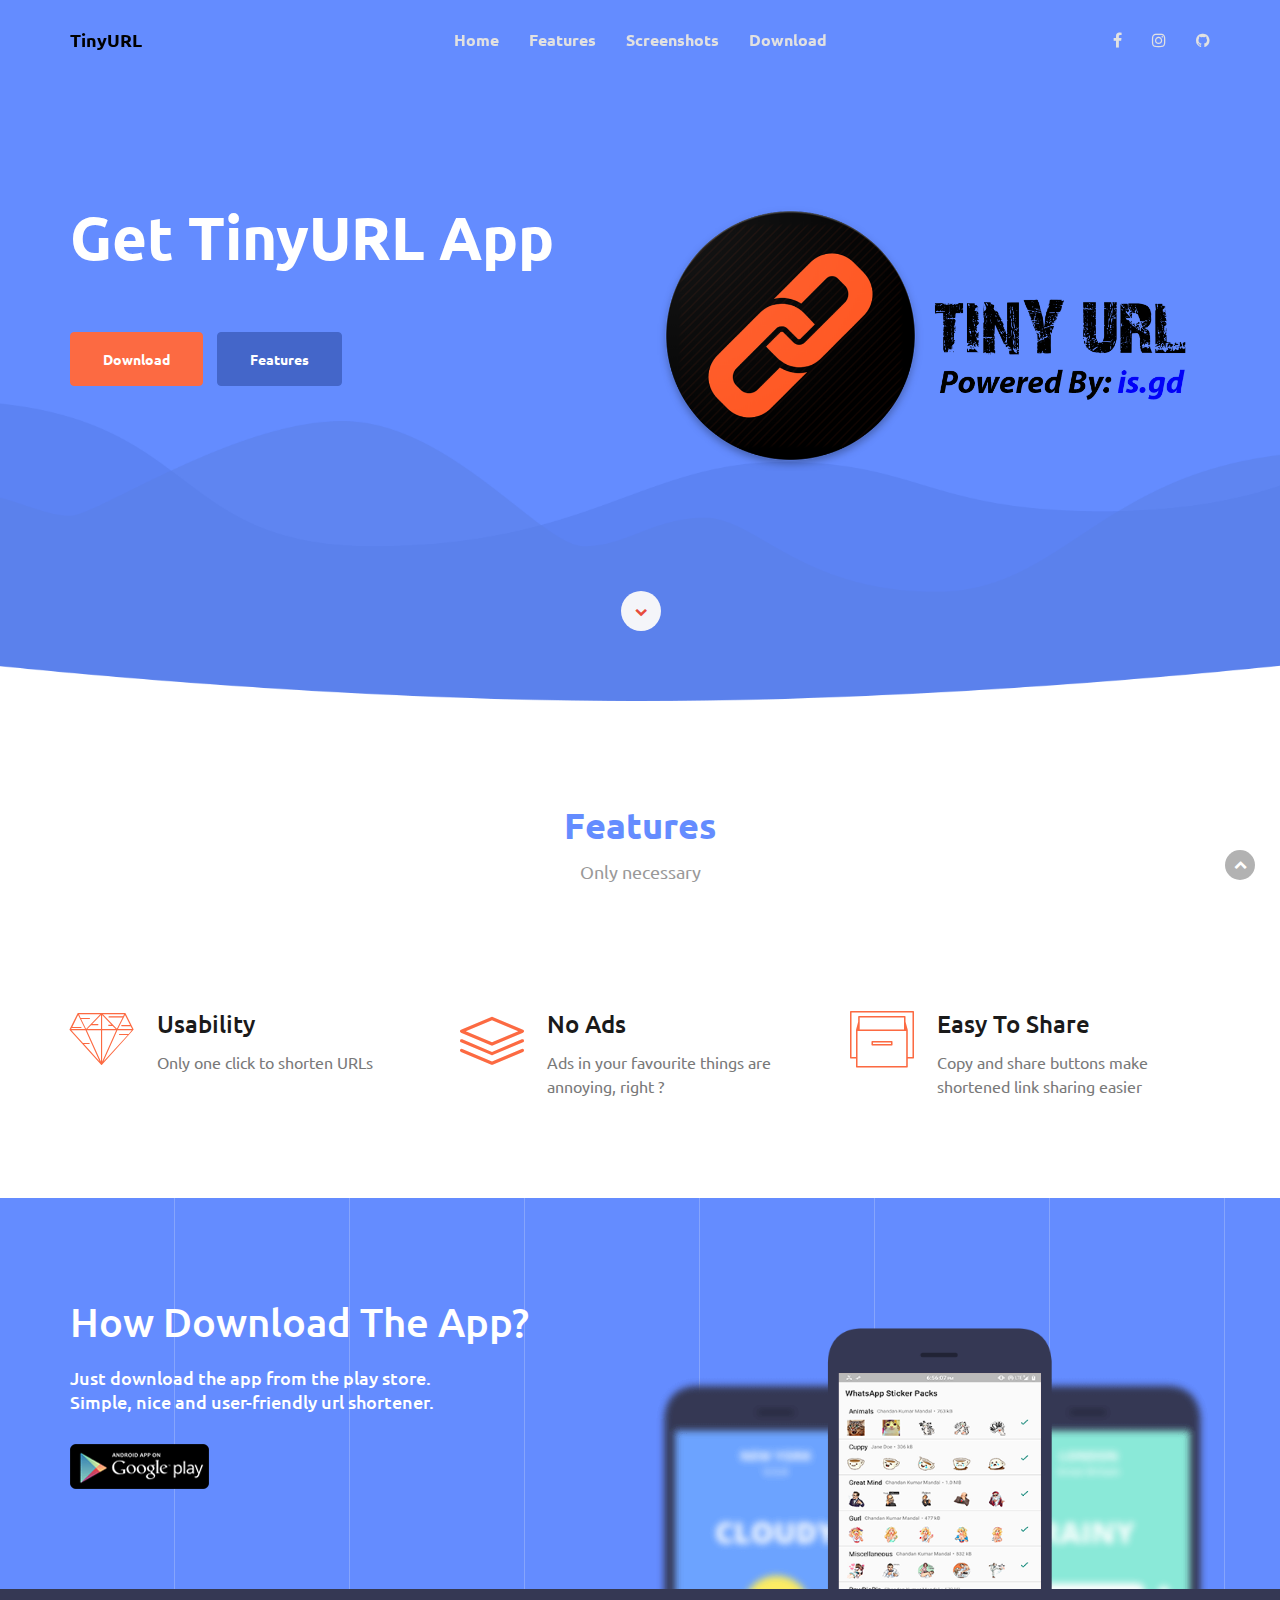
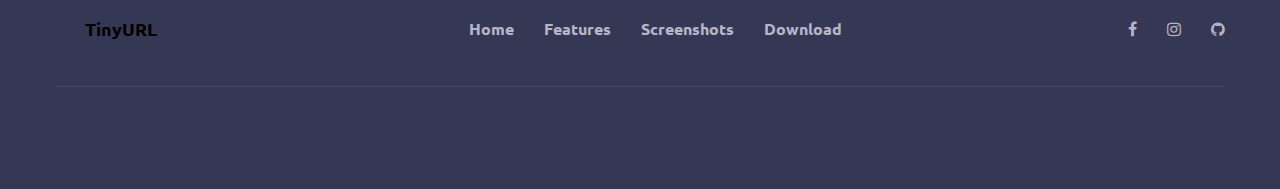
==== commit c2f9f03a: "small update" ====
--- a/TinyURL/index.html
+++ b/TinyURL/index.html
@@ -216,97 +216,6 @@
         </section>
         <!-- End off Featured Section-->
 
-        <!--screen short section-->
-
-        <section id="screen_area" class="screen_area">
-            <div class="container">
-                <div class="row">
-                    <div class="main_screen">
-                        <div class="col-md-8 col-md-offset-2 col-sm-12">
-                            <div class="head_title text-center">
-                                <h2>Screenshots</h2>
-                                <h5>The brightest images</h5>
-                            </div>
-                        </div>
-
-                        <!-- Screen01-->
-                        <div class="screen01 roomy-50">
-                            <div class="col-md-6">
-                                <div class="screen01_img text-center">
-                                    <div class="attr_cloudy text-white">Animals</div>
-                                    <div class="attr_deg2 text-white">20 stickers</div>
-                                    <img src="assets/images/screen01.png" alt="" />
-                                    <h1 class="cloudy">Animals</h1>
-                                </div>
-                            </div>
-                            <div class="col-md-6">
-                                <div class="screen01_content m-top-100">
-                                    <div class="screen01_content_img ">
-                                        <img src="assets/images/drag/cloud1.png" alt="" />
-                                    </div>
-                                    <h2 class="m-top-40">Animals Are Cute</h2>
-                                    <p class="m-top-20">Funny cats, Adorable Dogs, Tom, Jerry, Dino And Many To Be Added ....</p>
-                                </div>
-                            </div>
-                        </div>
-                        <!--End off Screen01-->
-
-                        <!-- Screen02-->
-                        <div class="screen02 roomy-50 m-top-100">
-                            <div class="col-md-6 col-md-push-6">
-                                <div class="screen02_img text-center">
-                                    <div class="attr_sun2 text-white">Great Mind</div>
-                                    <div class="attr_deg3 text-white">23 stickers</div>
-                                    <img src="assets/images/screen02.png" alt="" />
-                                    <h1 class="sunny">Great Mind</h1>
-                                </div>
-                            </div>
-                            <div class="col-md-6 col-md-pull-6">
-                                <div class="screen02_content m-top-100">
-                                    <div class="screen02_content_img ">
-                                        <img src="assets/images/sun1.png" alt="" />
-                                    </div>
-                                    <h2 class="m-top-40">Some Great Minds</h2>
-                                    <p class="m-top-20">Harry potter, Snape, Lelin, Zukerburg, Steve And Many To Be Added ....</p>
-                                </div>
-                            </div>
-                        </div>
-                        <!--End off Screen02-->
-
-                        <!-- Screen03-->
-                        <div class="screen03 roomy-50 m-top-100">
-                            <div class="col-md-6">
-                                <div class="screen03_img text-center">
-                                    <div class="attr_rainy2 text-white">PewDiePie</div>
-                                    <div class="attr_deg4 text-white">12 stickers</div>
-                                    <img src="assets/images/screen03.png" alt="" />
-                                    <h1 class="rainy">PewDiePie</h1>
-                                </div>
-                            </div>
-                            <div class="col-md-6">
-                                <div class="screen03_content m-top-100">
-                                    <div class="screen03_content_img ">
-                                        <img src="assets/images/rainy1.png" alt="" />
-                                    </div>
-                                    <h2 class="m-top-40">The PewDiePie</h2>
-                                    <p class="m-top-20">I Hate You T-Series, Nothing Personal ....</p>
-                                </div>
-                            </div>
-                        </div>
-                        <!--End off Screen02-->
-
-
-                    </div>
-                </div>
-                <!--End off row-->
-            </div>
-            <!--End off container-->
-        </section>
-        <!--End off Screen01 Area Section -->
-
-
-
-
         <!--App Download Section-->
         <section id="download" class="download m-top-100">
             <div class="download_overlay"></div>
@@ -315,7 +224,7 @@
                     <div class="main_download ">
                         <div class="col-md-6">
                             <div class="download_item roomy-100">
-                                <h2 class="text-white">How Download the app?</h2>
+                                <h2 class="text-white">How Download The App?</h2>
                                 <h5 class="text-white m-top-20">Just download the app from the play store. Simple, nice and user-friendly url shortener.</h5>
 
                                 <div class="download_app m-top-30">
